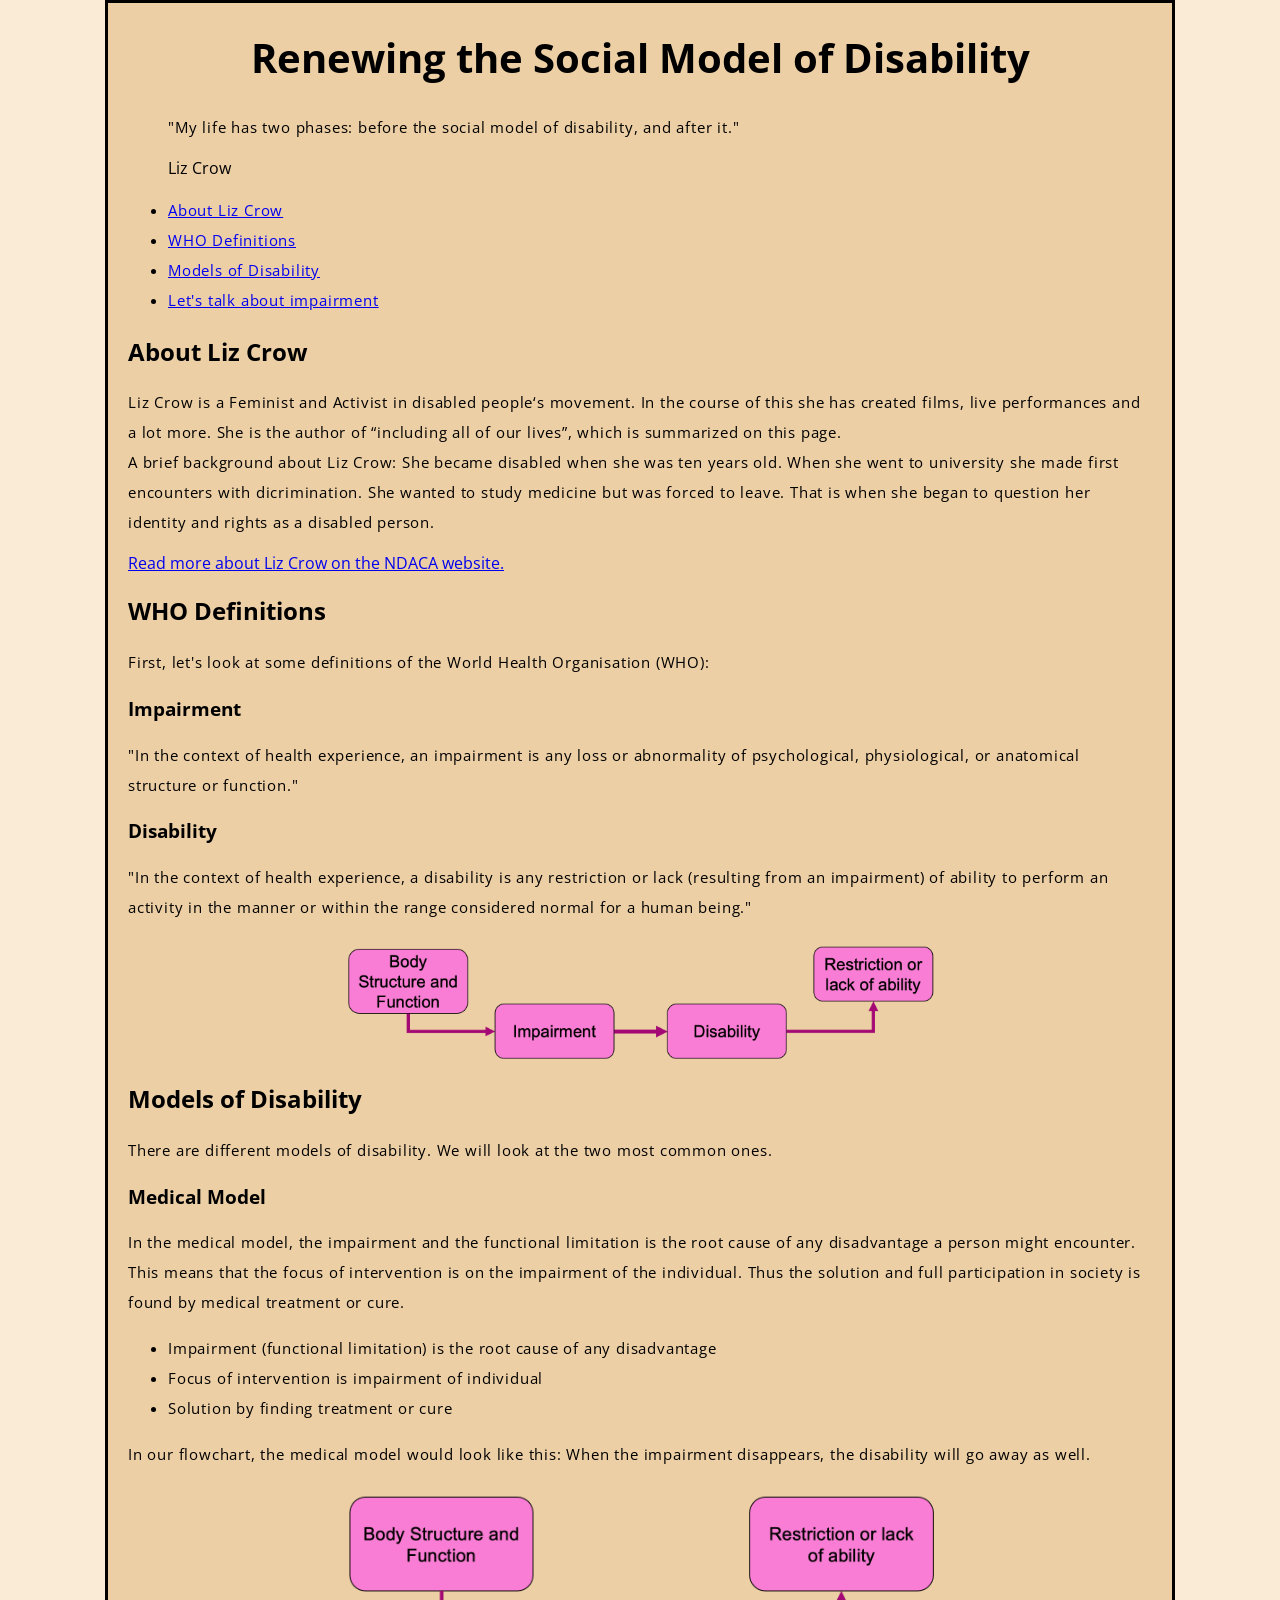
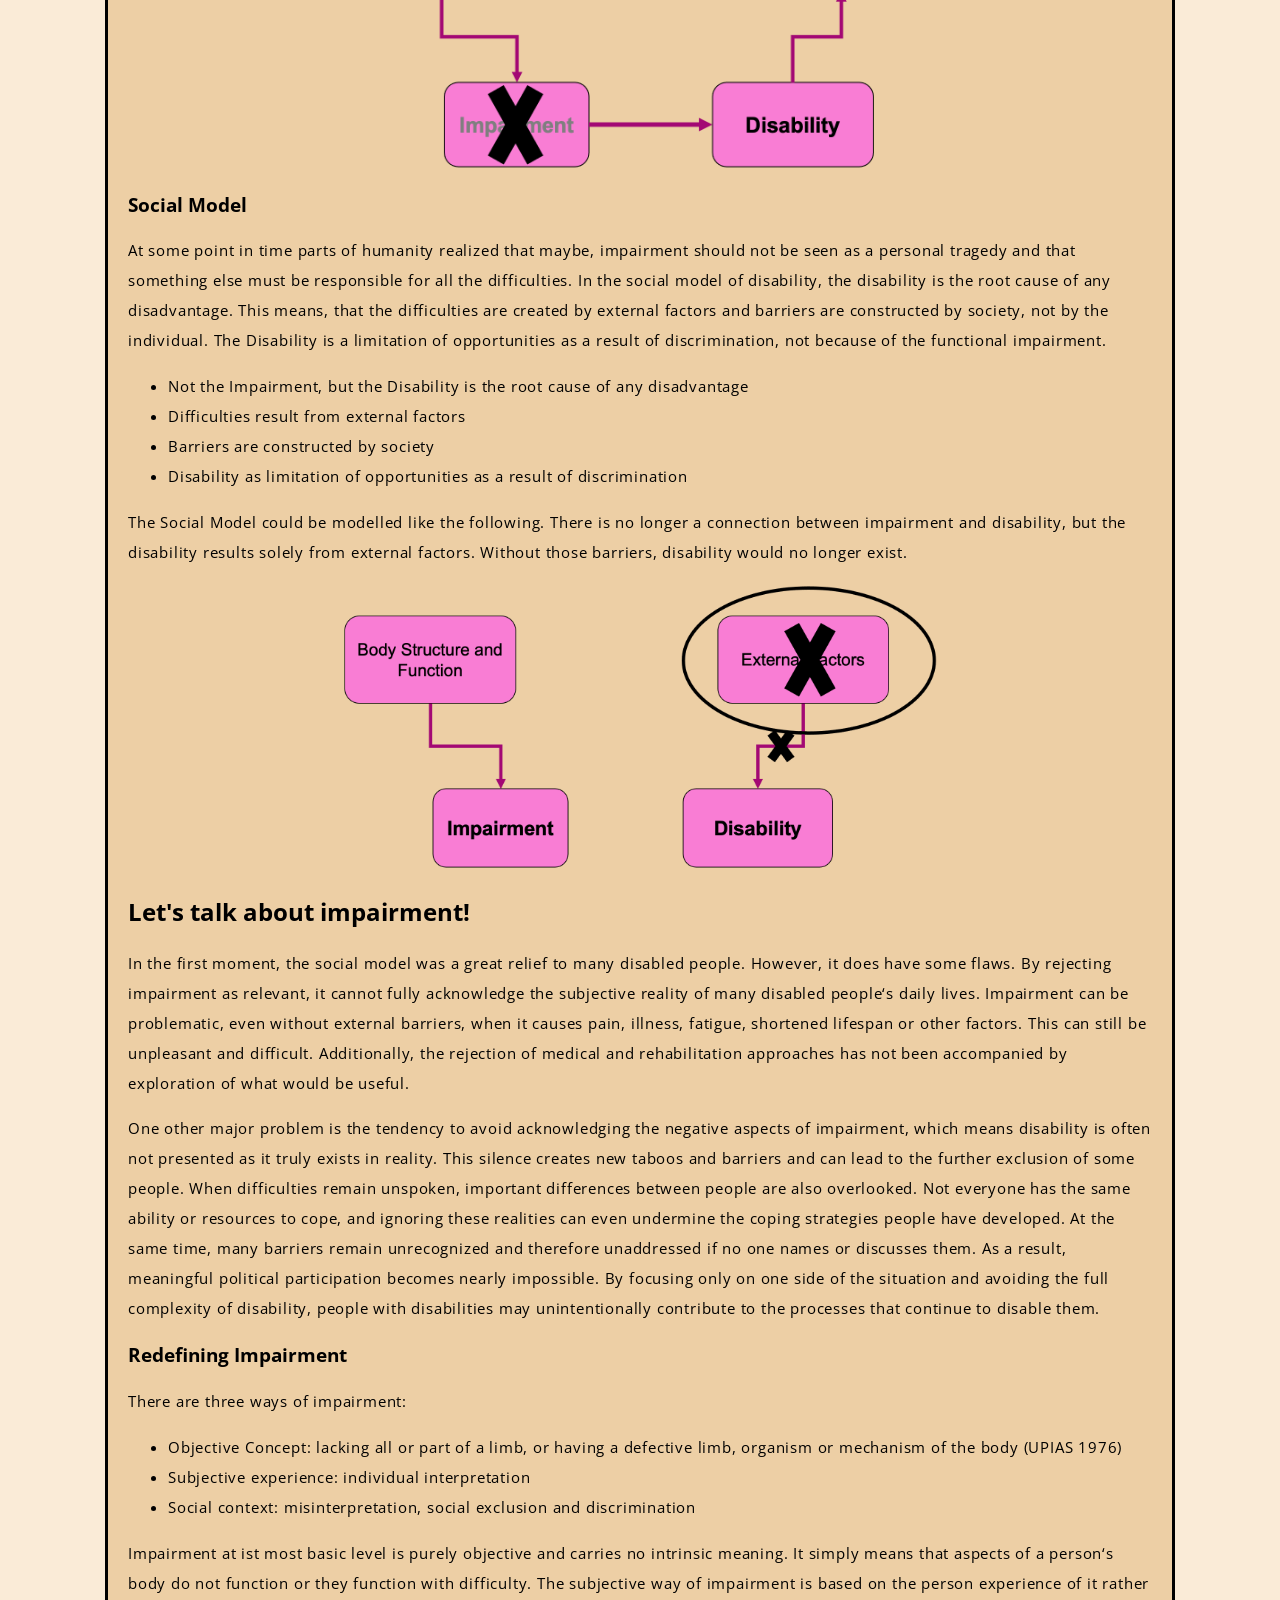
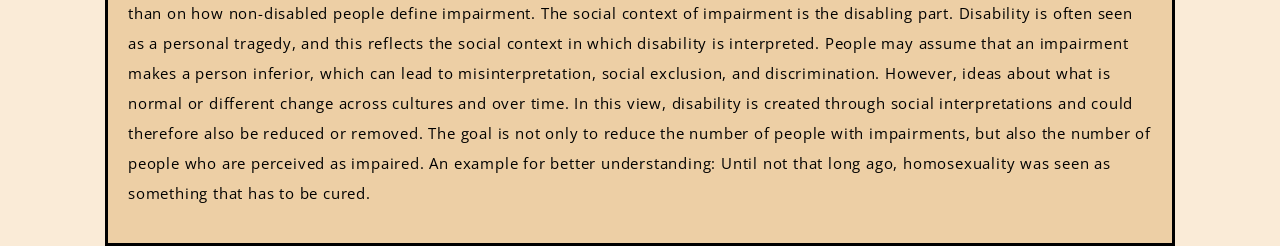
==== docs/index.html @ d2b4cc82 "renamed test-site to docs" ====
<!--This file will generally contain your homepage content, that is, the text and images that people see when they first go to your site.-->
<!doctype html>
<html lang="en-US">
    <head>
        <meta charset="utf-8" />
        <meta name="viewport" content="width=device-width" />
        <title>Renewing the Social Model of Disability</title>
        <link href="styles/style.css" rel="stylesheet" />
        <link rel="preconnect" href="https://fonts.googleapis.com">
        <link rel="preconnect" href="https://fonts.gstatic.com" crossorigin>
        <link href="https://fonts.googleapis.com/css2?family=Open+Sans:ital,wght@0,300..800;1,300..800&display=swap" rel="stylesheet">

    </head>

    <body>
        <header>
            <h1>Renewing the Social Model of Disability</h1>

            <blockquote>
                <p>"My life has two phases: before the social model of disability, and after it."</p>
                <footer>Liz Crow</footer>
            </blockquote>

<nav aria-label="Page sections">
  <ul>
    <li><a href="#liz-crow">About Liz Crow</a></li>
    <li><a href="#who-definitions">WHO Definitions</a></li>
    <li><a href="#models">Models of Disability</a></li>
    <li><a href="#impairment">Let's talk about impairment</a></li>
  </ul>
</nav>
        </header>
        
    <main>

        <h2 id="liz-crow" tabindex="-1">About Liz Crow</h2>

            <p>
                Liz Crow is a Feminist and Activist in disabled people‘s movement. 
                In the course of this she has created films, live performances and a lot more. 
                She is the author of “including all of our lives”, which is summarized on this page.<br>
                A brief background about Liz Crow: She became disabled when she was ten years old. 
                When she went to university she made first encounters with dicrimination. She wanted to study medicine but was forced to leave. 
                That is when she began to question her identity and rights as a disabled person.

            </p>

        <a href="https://the-ndaca.org/the-people/liz-crow/">
            Read more about Liz Crow on the NDACA website.
            </a>

        <h2 id="who-definitions" tabindex="-1" >WHO Definitions</h2>

            <p>First, let's look at some definitions of the World Health Organisation (WHO):</p>

            <h3>Impairment</h3>
                <p>"In the context of health experience, an impairment is any loss or abnormality of 
                    psychological, physiological, or anatomical structure or function."</p>

            <h3>Disability</h3>
                <p>"In the context of health experience, a disability is any restriction or lack 
                    (resulting from an impairment) of ability to perform an activity in the manner 
                    or within the range considered normal for a human being."</p>


            <img 
            src="images/medical-model.png"
            alt="Diagram of the medical model of disability: a problem in body structure or function leads to impairment, 
            impairment leads to disability, 
            and disability is a restriction or lack of ability."
            class="model-image"
            />


        <h2 id="models" tabindex="-1" >Models of Disability</h2>

            <p>There are different models of disability. We will look at the two most common ones.</p>

            <h3>Medical Model</h3>
                <p>In the medical model, the impairment and the functional limitation is the root cause of any disadvantage a person might encounter. 
                    This means that the focus of intervention is on the impairment of the individual. 
                    Thus the solution and full participation in society is found by medical treatment or cure.</p>

                <ul>
                    <li>Impairment (functional limitation) is the root cause of any disadvantage</li>
                    <li>Focus of intervention is impairment of individual</li>
                    <li>Solution by finding treatment or cure</li>
                </ul>
                
                <p>In our flowchart, the medical model would look like this: When the impairment disappears, the disability will go away as well.</p>

                <img 
                src="images/medical-model-cure.png"
                alt="Diagram of the medical model of disability: When the impairment is gone or cured, no disability will remain."
                class="model-image"
                />

            <h3>Social Model</h3>
                <p>At some point in time parts of humanity realized that maybe, impairment should not be seen as a personal tragedy and 
                    that something else must be responsible for all the difficulties. In the social model of disability, the disability is the root cause
                    of any disadvantage. This means, that the difficulties are created by external factors and barriers are constructed by society, not
                    by the individual. The Disability is a limitation of opportunities as a result of discrimination, not because of the functional impairment. 
                </p>
                <ul>
                    <li>Not the Impairment, but the Disability is the root cause of any disadvantage </li>
                    <li>Difficulties result from external factors</li>
                    <li>Barriers are constructed by society</li>
                    <li>Disability as limitation of opportunities as a result of discrimination</li>
                </ul>

                <p>The Social Model could be modelled like the following. There is no longer a connection between impairment and disability,
                    but the disability results solely from external factors. Without those barriers, disability would no longer exist.
                </p>

                
                <img 
                src="images/social-model.png"
                alt="Diagram of the social model of disability: There is no connection between impairment and disability. Disability results only by external factors."
                class="model-image"
                />
        
        <h2 id="impairment" tabindex="-1" >Let's talk about impairment!</h2>
                <p>In the first moment, the social model was a great relief to many disabled people. However, it does have some flaws.
                By rejecting impairment as relevant, it cannot fully acknowledge the subjective reality of many disabled people‘s daily lives.
                Impairment can be problematic, even without external barriers, when it causes pain, illness, fatigue, shortened lifespan or other factors. 
                This can still be unpleasant and difficult.
                Additionally, the rejection of medical and rehabilitation approaches has not been accompanied by exploration of what would be useful.</p>

                <p>One other major problem is the tendency to avoid acknowledging the negative aspects of impairment,
                which means disability is often not presented as it truly exists in reality.
                This silence creates new taboos and barriers and can lead to the further exclusion of some people.
                When difficulties remain unspoken, important differences between people are also overlooked.
                Not everyone has the same ability or resources to cope, and ignoring these realities can even undermine the coping strategies people have developed.
                At the same time, many barriers remain unrecognized and therefore unaddressed if no one names or discusses them.
                As a result, meaningful political participation becomes nearly impossible.
                By focusing only on one side of the situation and avoiding the full complexity of disability, people with disabilities may unintentionally contribute to the processes that continue to disable them.
                </p>

            <h3>Redefining Impairment</h3>
                <p>There are three ways of impairment:</p>
                <ul>
                    <li>Objective Concept: lacking all or part of a limb, or having a defective limb, organism or mechanism of the body (UPIAS 1976)</li>
                    <li>Subjective experience: individual interpretation</li>
                    <li>Social context: misinterpretation, social exclusion and discrimination</li>
                </ul>
                <p>Impairment at ist most basic level is purely objective and carries no intrinsic meaning. 
                    It simply means that aspects of a person‘s body do not function or they function with difficulty.
                    The subjective way of impairment is based on the person experience of it rather than on how non-disabled people define impairment.
                    The social context of impairment is the disabling part. Disability is often seen as a personal tragedy, 
                    and this reflects the social context in which disability is interpreted. 
                    People may assume that an impairment makes a person inferior, which can lead to misinterpretation, social exclusion, and discrimination. 
                    However, ideas about what is normal or different change across cultures and over time.
                    In this view, disability is created through social interpretations and could therefore also be reduced or removed.
                    The goal is not only to reduce the number of people with impairments, but also the number of people who are perceived as impaired. 
                    An example for better understanding: Until not that long ago, homosexuality was seen as something that has to be cured.
                </p>
    </main>


       <script>
  const sectionLinks = document.querySelectorAll('nav a[href^="#"]');

  sectionLinks.forEach(function (link) {
    link.addEventListener("click", function (event) {
      const targetId = link.getAttribute("href").substring(1);
      const targetElement = document.getElementById(targetId);

      if (targetElement) {
        event.preventDefault();

        targetElement.scrollIntoView({
          behavior: "smooth",
          block: "start"
        });

        targetElement.focus();
      }
    });
  });
</script>

    </body>
</html>
---- docs/styles/style.css ----
html {
  /* px means "pixels". The base font size is now 12 pixels high */
  font-size: 100%;
  /* Replace PLACEHOLDER with the font-family property value you got from Google Fonts */
  font-family: OPEN SANS;
}

.model-image {
  max-width: 100%;
  height: auto;
  width: 600px;
}

img {
  display: block;
  margin: 1rem auto;
  max-width: 100%;
  height: auto;
}

h1 {
  font-size: 40px;
  text-align: center;
}

p,
li {
  font-size: 15px;
  line-height: 2;
  letter-spacing: 0.8px;
}

html {
  background-color: antiquewhite;
}

body {
  width: 80%;
  margin: 0 auto;
  background-color: #edcfa5;
  padding: 0 20px 20px 20px;
  border: 3px solid black;
}

blockquote {
  font-size: 100%;
}

a:focus,
h2:focus {
  outline: 3px solid #000;
  outline-offset: 4px;
}
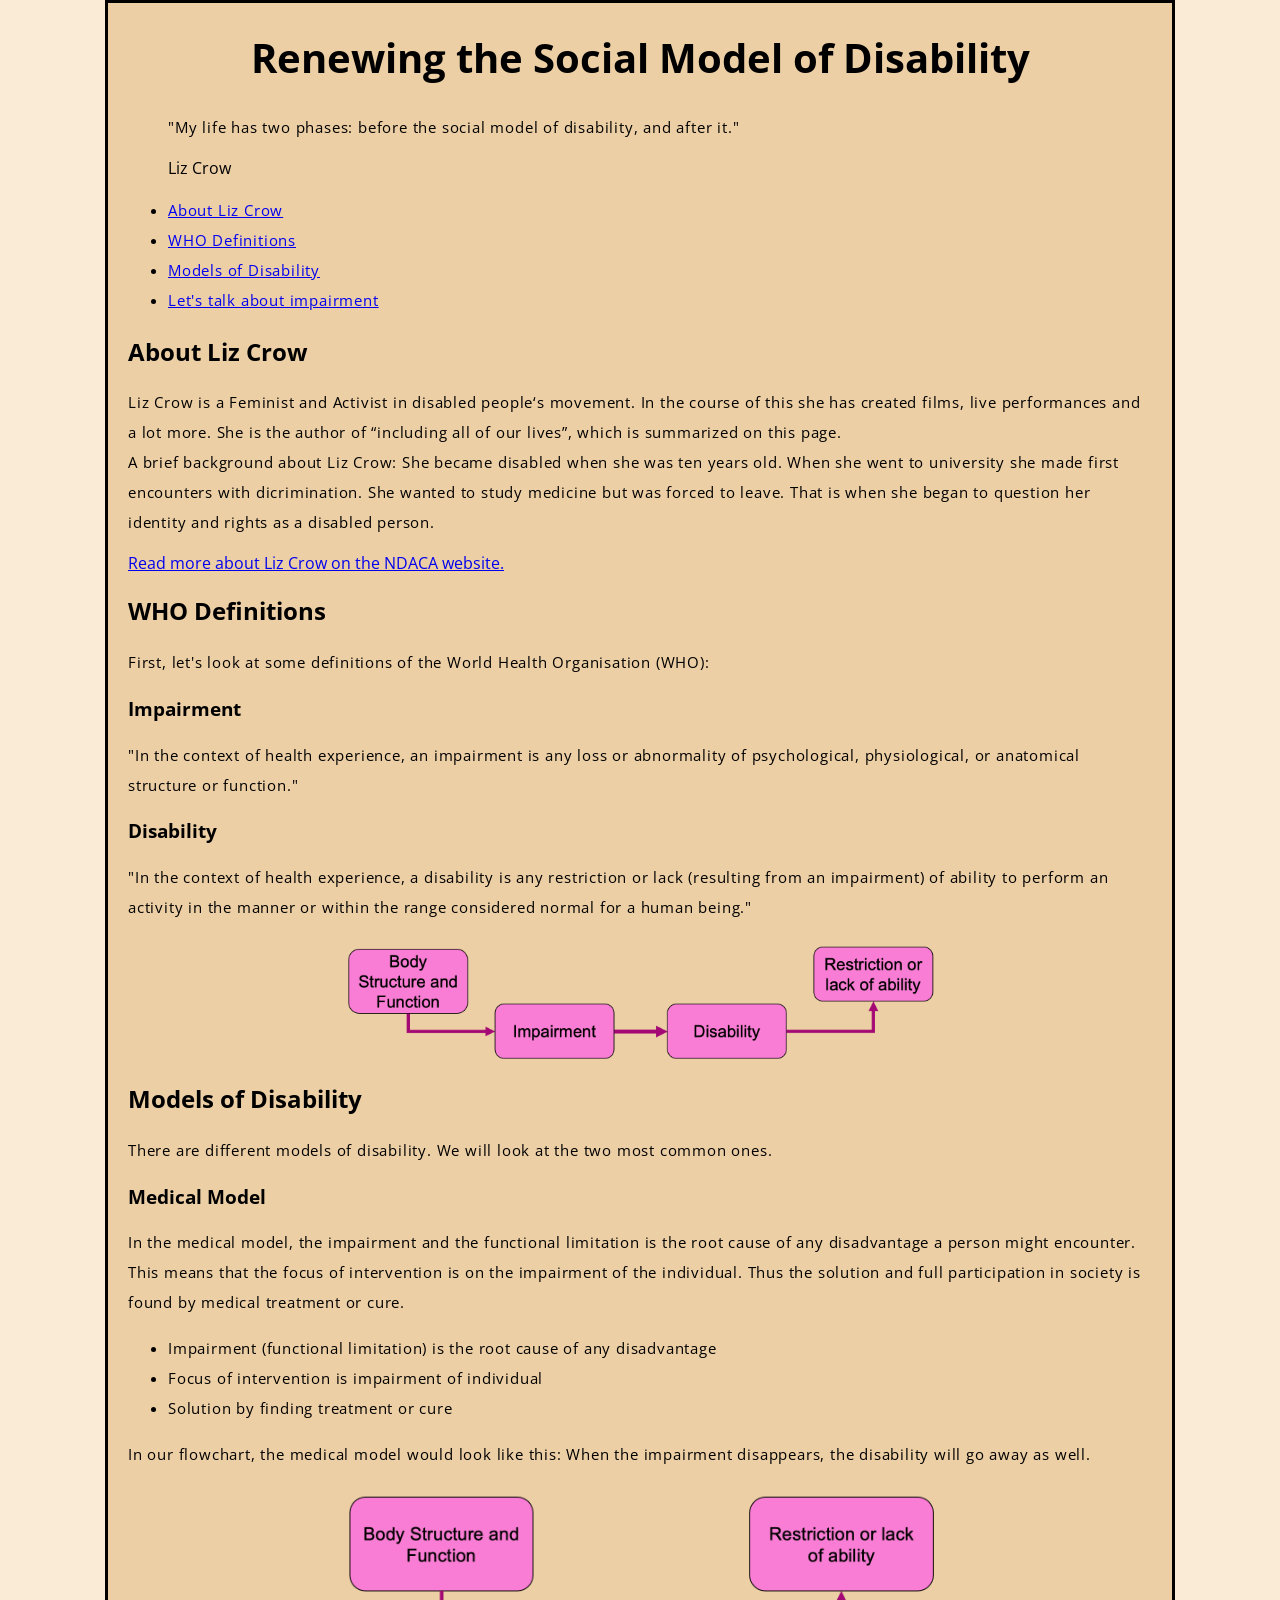
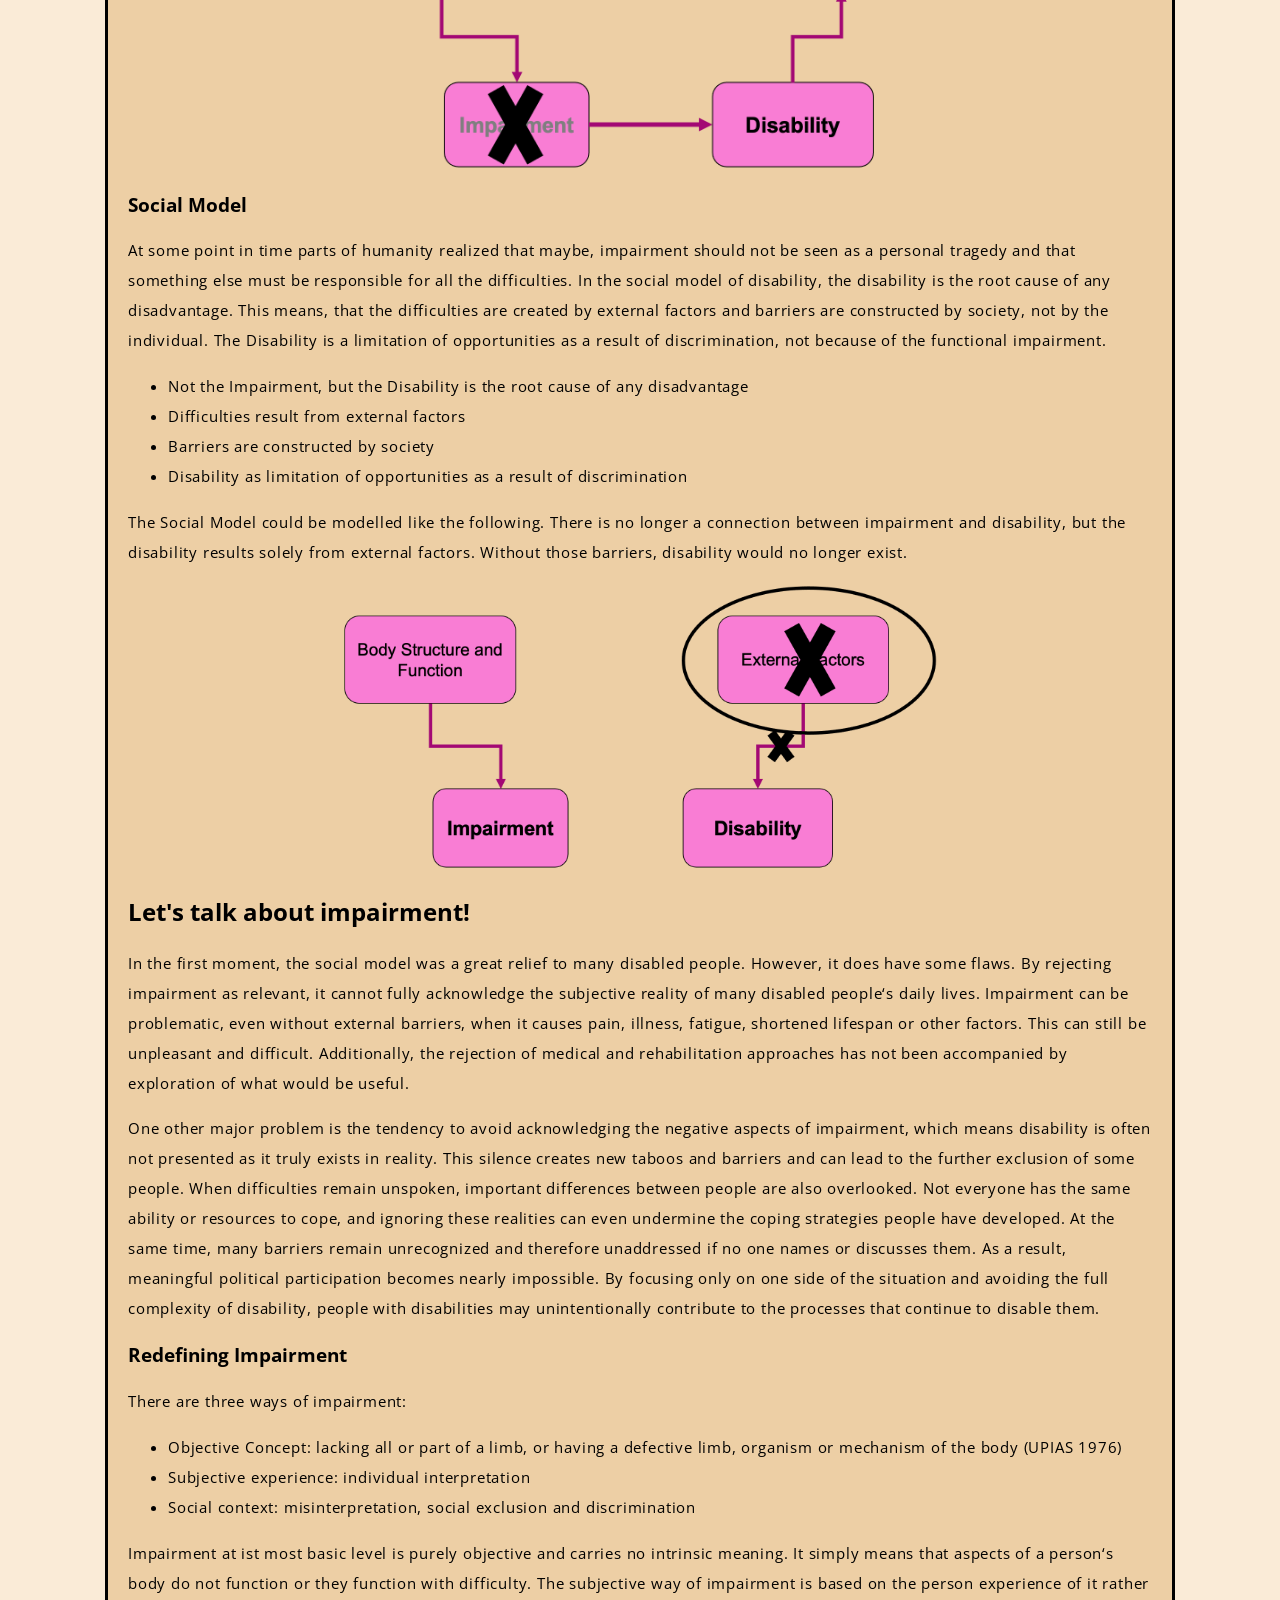
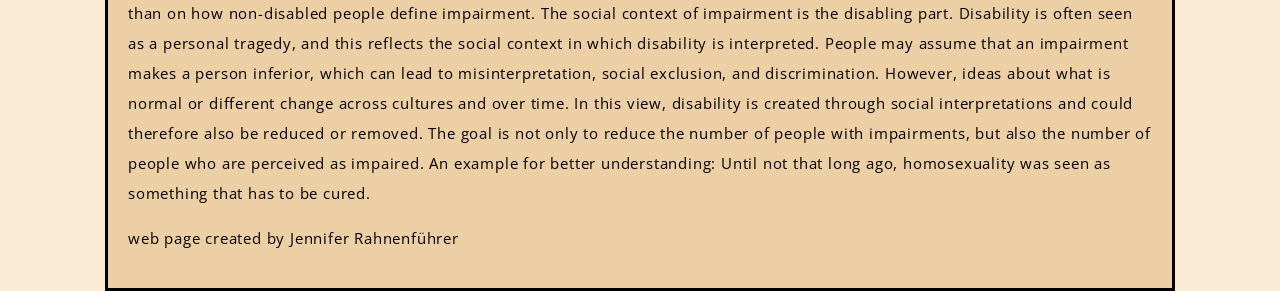
==== commit 54dcf82f: "added footer" ====
--- a/docs/index.html
+++ b/docs/index.html
@@ -11,7 +11,7 @@
         <link href="https://fonts.googleapis.com/css2?family=Open+Sans:ital,wght@0,300..800;1,300..800&display=swap" rel="stylesheet">
 
     </head>
-
+<!--Preparing for github pages-->
     <body>
         <header>
             <h1>Renewing the Social Model of Disability</h1>
@@ -179,5 +179,10 @@
   });
 </script>
 
+    <footer>
+        <p>web page created by Jennifer Rahnenführer
+        </p>
+    </footer>
+
     </body>
 </html>
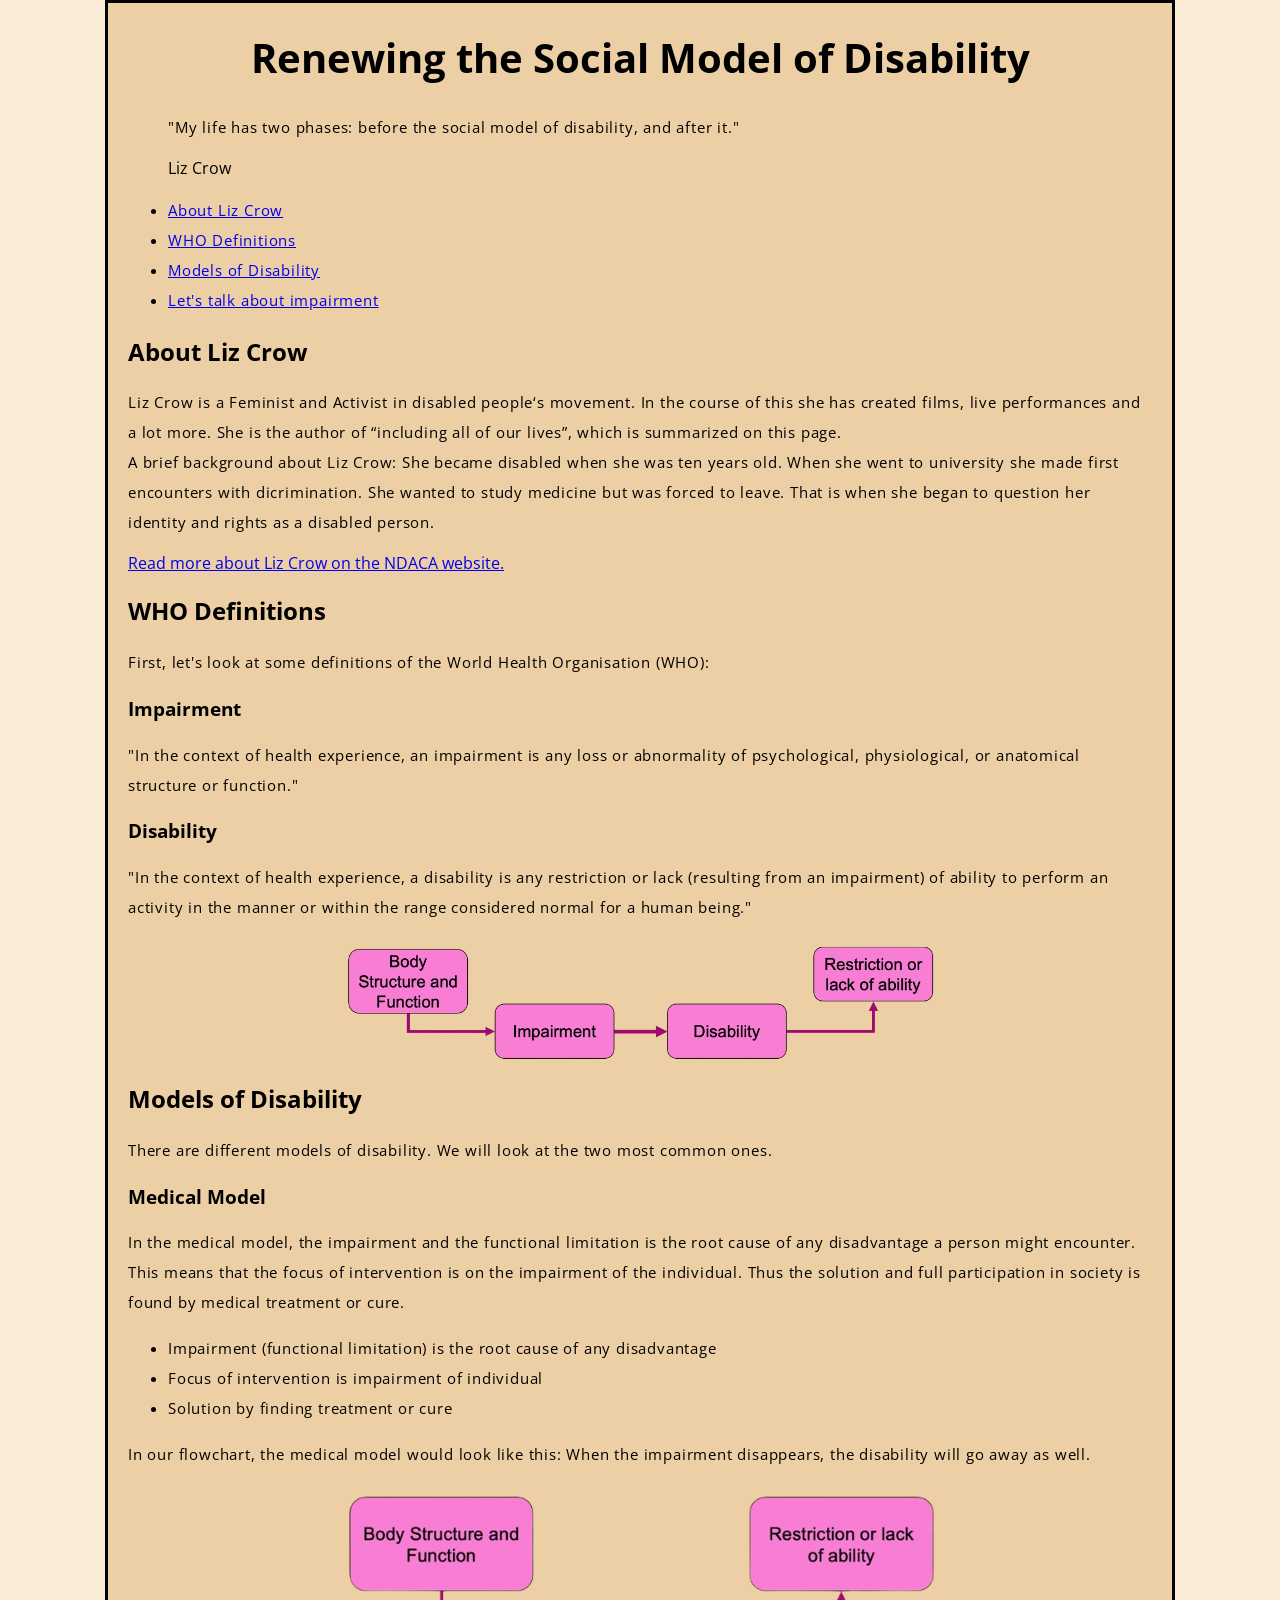
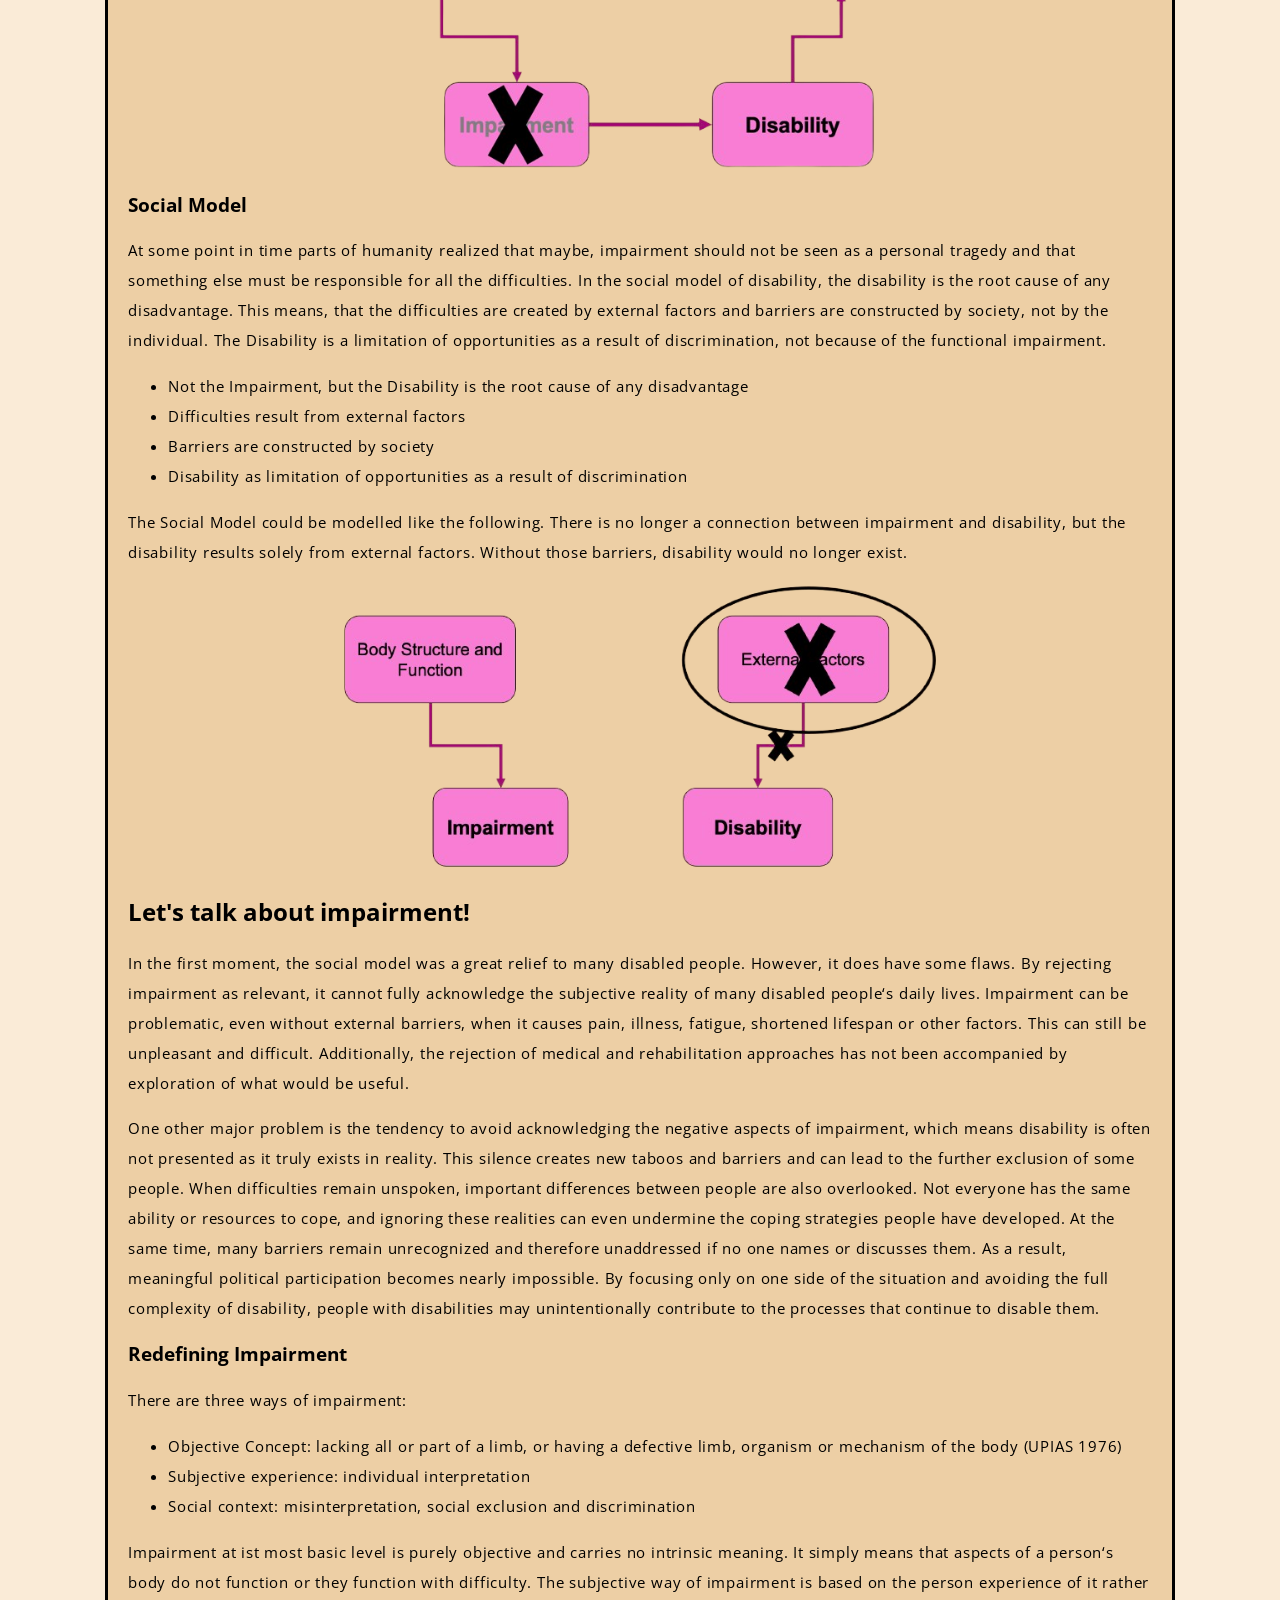
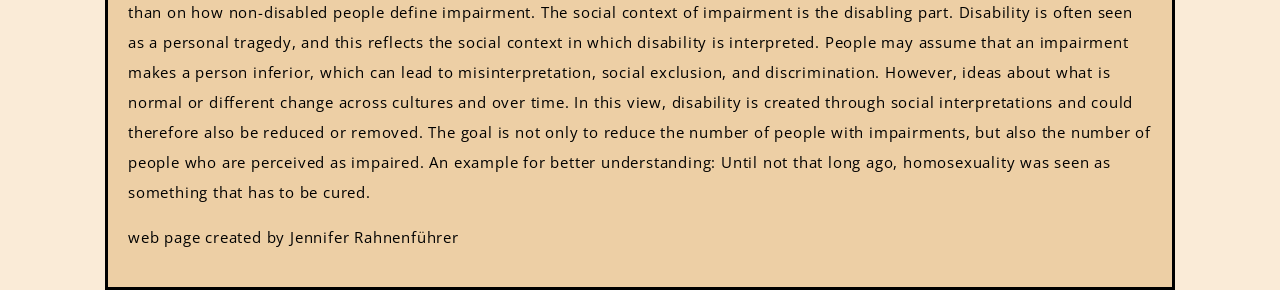
==== commit e415594e: "removed background from images" ====
--- a/docs/index.html
+++ b/docs/index.html
@@ -179,10 +179,9 @@
   });
 </script>
 
-    <footer>
-        <p>web page created by Jennifer Rahnenführer
-        </p>
+    </body>
+
+        <footer>
+        <p>web page created by Jennifer Rahnenführer</p>
     </footer>
-
-    </body>
-</html>+</html>
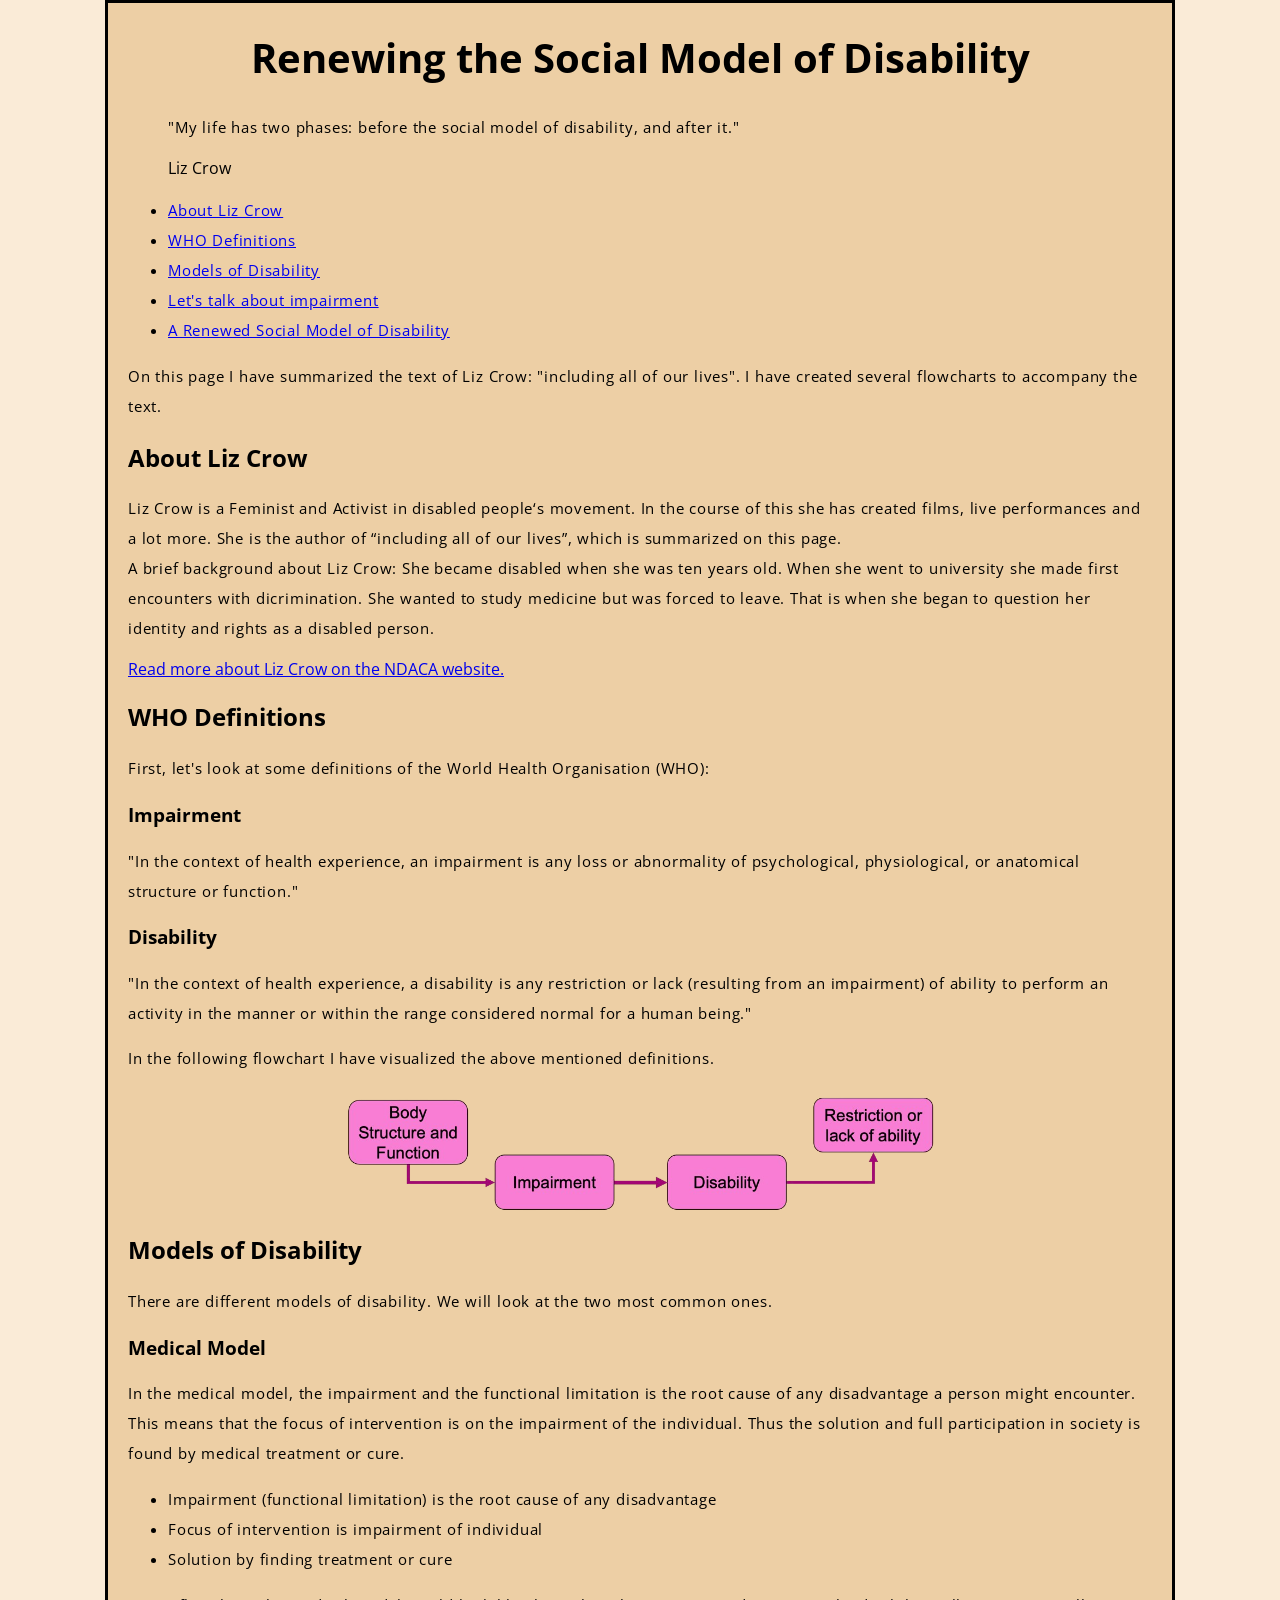
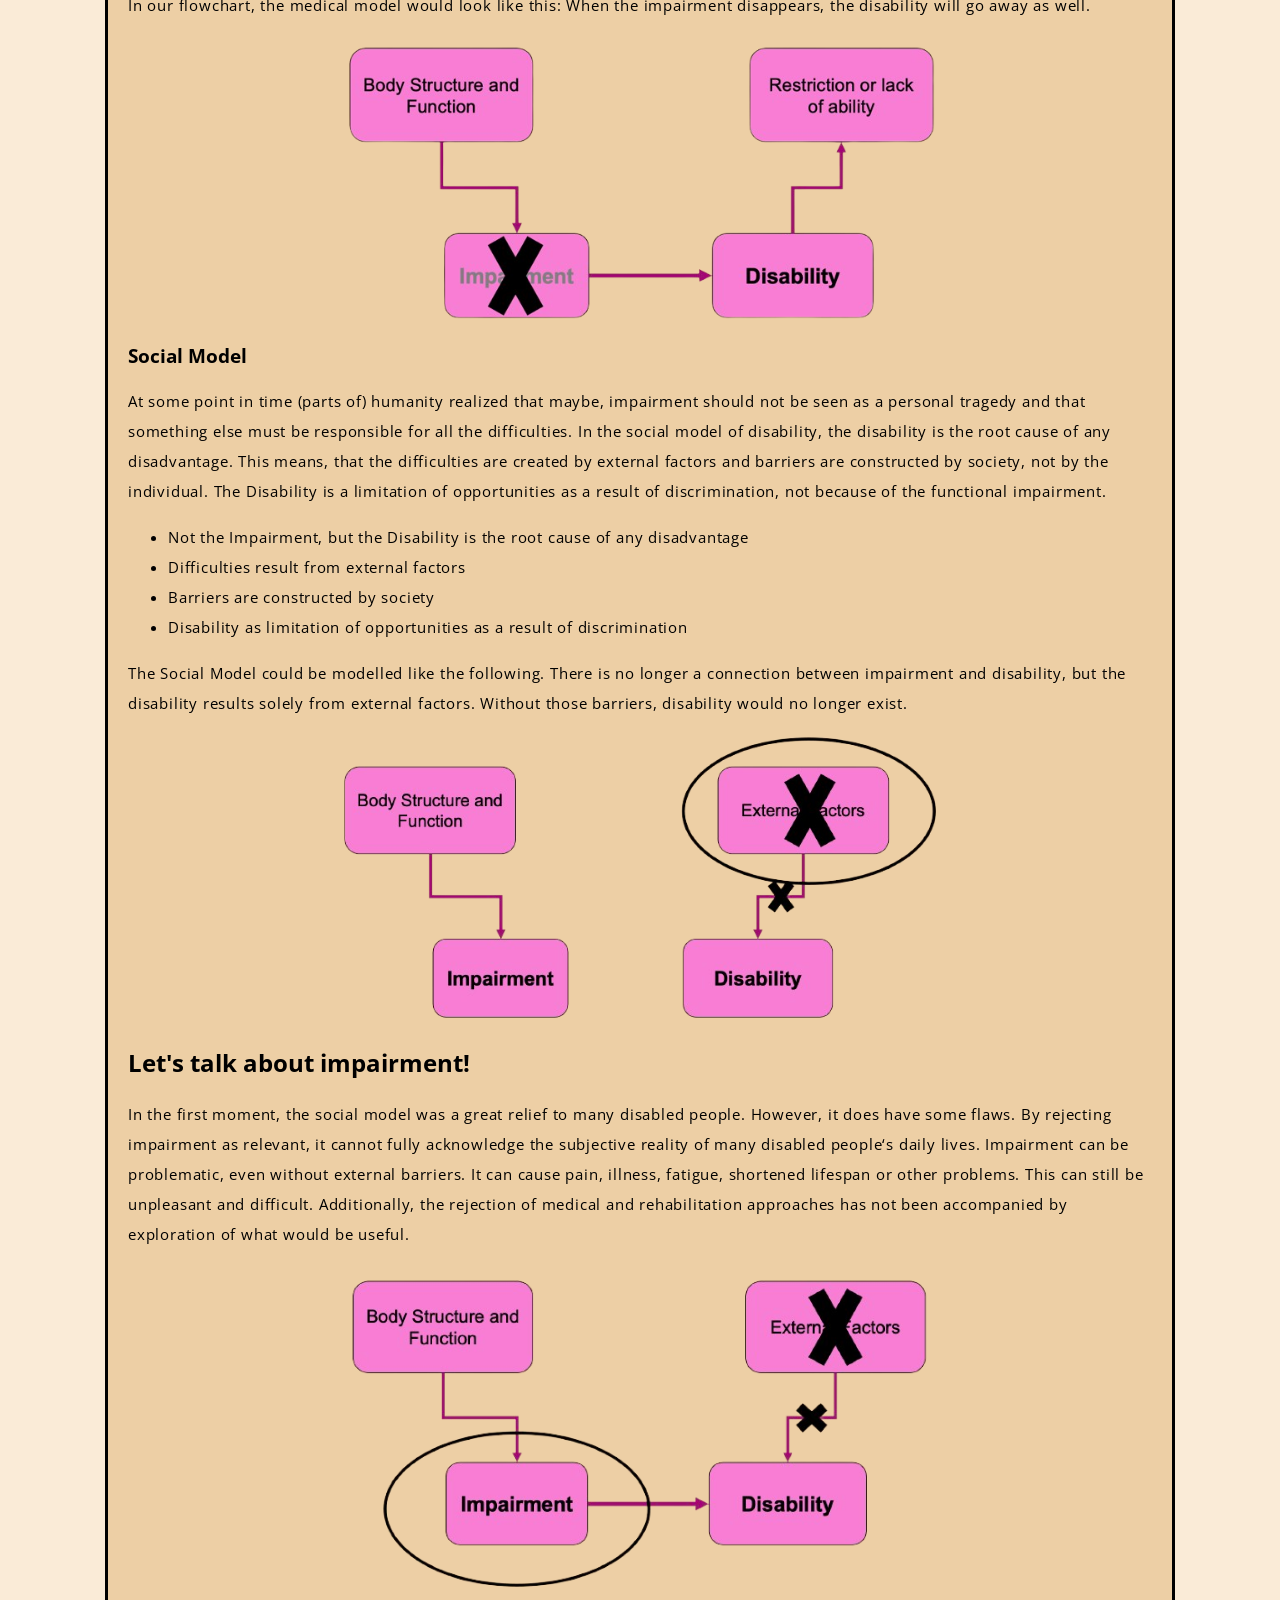
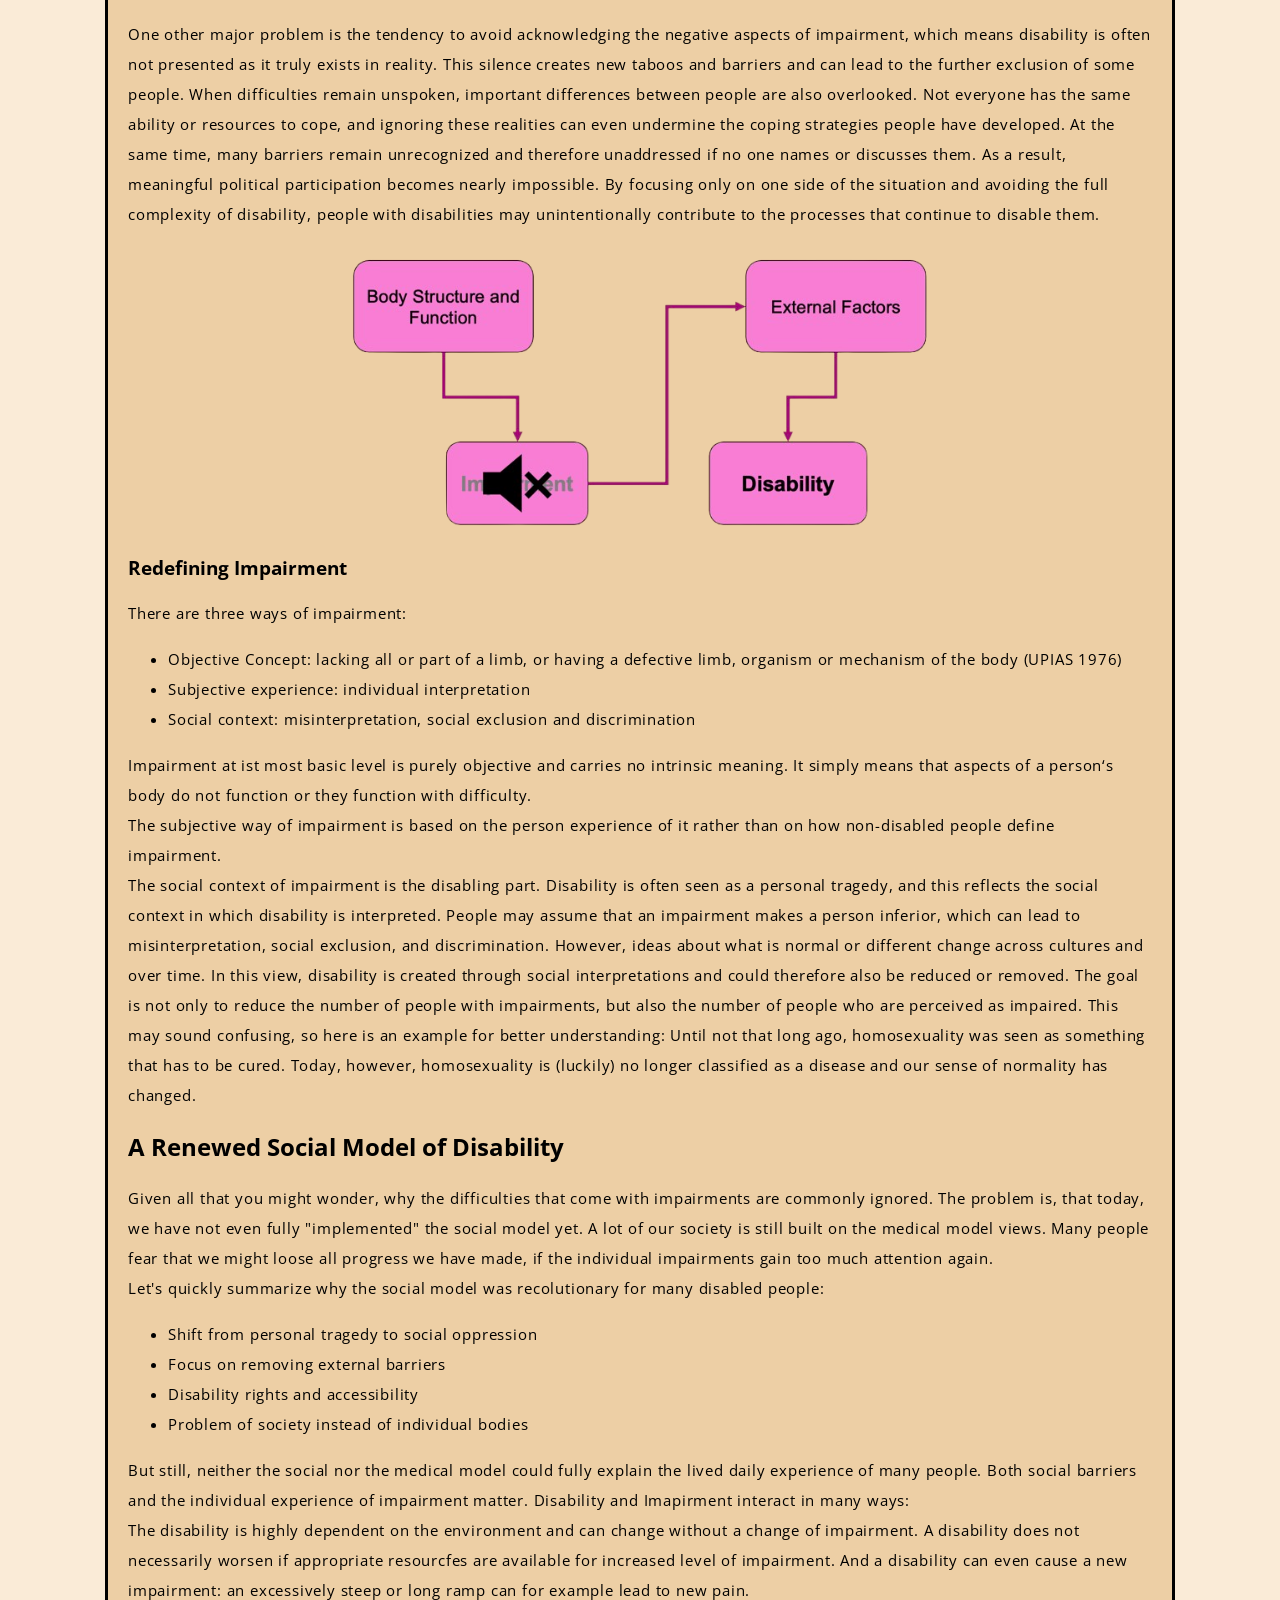
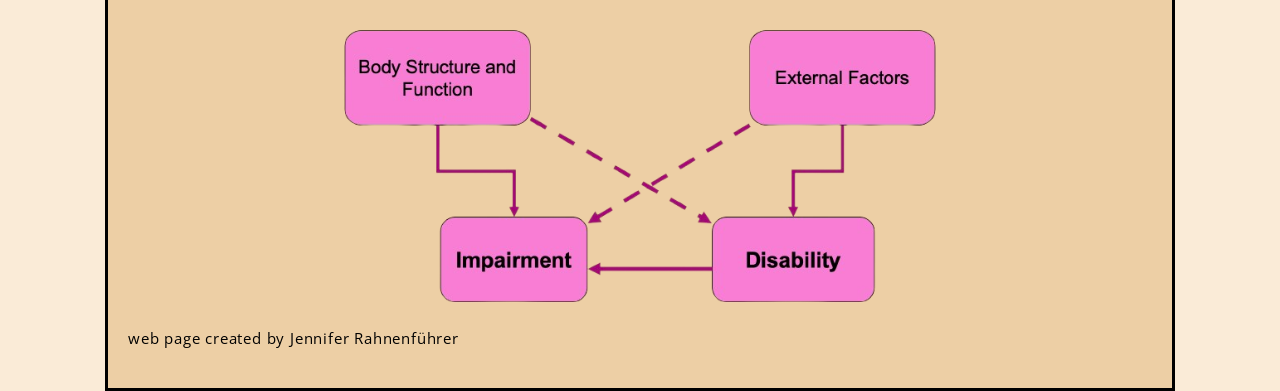
==== commit 6cb1617d: "updated text" ====
--- a/docs/index.html
+++ b/docs/index.html
@@ -27,11 +27,17 @@
     <li><a href="#who-definitions">WHO Definitions</a></li>
     <li><a href="#models">Models of Disability</a></li>
     <li><a href="#impairment">Let's talk about impairment</a></li>
+    <li><a href="#renewed-social">A Renewed Social Model of Disability</a></li>
   </ul>
 </nav>
         </header>
         
     <main>
+
+
+<p>On this page I have summarized the text of Liz Crow: "including all of our lives". I have created several flowcharts
+    to accompany the text.
+</p>
 
         <h2 id="liz-crow" tabindex="-1">About Liz Crow</h2>
 
@@ -62,6 +68,7 @@
                     (resulting from an impairment) of ability to perform an activity in the manner 
                     or within the range considered normal for a human being."</p>
 
+            <p>In the following flowchart I have visualized the above mentioned definitions.</p>
 
             <img 
             src="images/medical-model.png"
@@ -96,7 +103,7 @@
                 />
 
             <h3>Social Model</h3>
-                <p>At some point in time parts of humanity realized that maybe, impairment should not be seen as a personal tragedy and 
+                <p>At some point in time (parts of) humanity realized that maybe, impairment should not be seen as a personal tragedy and 
                     that something else must be responsible for all the difficulties. In the social model of disability, the disability is the root cause
                     of any disadvantage. This means, that the difficulties are created by external factors and barriers are constructed by society, not
                     by the individual. The Disability is a limitation of opportunities as a result of discrimination, not because of the functional impairment. 
@@ -122,9 +129,16 @@
         <h2 id="impairment" tabindex="-1" >Let's talk about impairment!</h2>
                 <p>In the first moment, the social model was a great relief to many disabled people. However, it does have some flaws.
                 By rejecting impairment as relevant, it cannot fully acknowledge the subjective reality of many disabled people‘s daily lives.
-                Impairment can be problematic, even without external barriers, when it causes pain, illness, fatigue, shortened lifespan or other factors. 
+                Impairment can be problematic, even without external barriers. It can cause pain, illness, fatigue, shortened lifespan or other problems. 
                 This can still be unpleasant and difficult.
                 Additionally, the rejection of medical and rehabilitation approaches has not been accompanied by exploration of what would be useful.</p>
+
+                <img 
+                src="images/impairment-problem.png"
+                alt="Flowchart that highlights the relevance of acknowledging impairment."
+                class="model-image"
+                />
+                
 
                 <p>One other major problem is the tendency to avoid acknowledging the negative aspects of impairment,
                 which means disability is often not presented as it truly exists in reality.
@@ -136,6 +150,12 @@
                 By focusing only on one side of the situation and avoiding the full complexity of disability, people with disabilities may unintentionally contribute to the processes that continue to disable them.
                 </p>
 
+                <img 
+                src="images/ignoring-impairment.png"
+                alt="Flowchart that shows that the act of ignoring impairment is again a disabling factor."
+                class="model-image"
+                />
+
             <h3>Redefining Impairment</h3>
                 <p>There are three ways of impairment:</p>
                 <ul>
@@ -144,17 +164,47 @@
                     <li>Social context: misinterpretation, social exclusion and discrimination</li>
                 </ul>
                 <p>Impairment at ist most basic level is purely objective and carries no intrinsic meaning. 
-                    It simply means that aspects of a person‘s body do not function or they function with difficulty.
-                    The subjective way of impairment is based on the person experience of it rather than on how non-disabled people define impairment.
+                    It simply means that aspects of a person‘s body do not function or they function with difficulty.<br>
+                    The subjective way of impairment is based on the person experience of it rather than on how non-disabled people define impairment. <br>
                     The social context of impairment is the disabling part. Disability is often seen as a personal tragedy, 
                     and this reflects the social context in which disability is interpreted. 
                     People may assume that an impairment makes a person inferior, which can lead to misinterpretation, social exclusion, and discrimination. 
                     However, ideas about what is normal or different change across cultures and over time.
                     In this view, disability is created through social interpretations and could therefore also be reduced or removed.
-                    The goal is not only to reduce the number of people with impairments, but also the number of people who are perceived as impaired. 
-                    An example for better understanding: Until not that long ago, homosexuality was seen as something that has to be cured.
-                </p>
-    </main>
+                    The goal is not only to reduce the number of people with impairments, but also the number of people who are perceived as impaired.
+                    This may sound confusing, so here is an example for better understanding: Until not that long ago, homosexuality was seen as something that has to be cured.
+                    Today, however, homosexuality is (luckily) no longer classified as a disease and our sense of normality has changed.
+                </p>
+        
+        <h2 id="renewed-social" tabindex="-1" >A Renewed Social Model of Disability</h2>
+            
+                <p>Given all that you might wonder, why the difficulties that come with impairments are commonly ignored.
+                    The problem is, that today, we have not even fully "implemented" the social model yet. A lot of our 
+                    society is still built on the medical model views. Many people fear that we might loose all progress we have made,
+                    if the individual impairments gain too much attention again.<br>
+                    Let's quickly summarize why the social model was recolutionary for many disabled people:</p>
+
+                    <ul>
+                        <li>Shift from personal tragedy to social oppression</li>
+                        <li>Focus on removing external barriers</li>
+                        <li>Disability rights and accessibility</li>
+                        <li>Problem of society instead of individual bodies</li>
+                    </ul>
+
+                <p>But still, neither the social nor the medical model could fully explain the lived daily experience of many people.
+                    Both social barriers and the individual experience of impairment matter. Disability and Imapirment interact in many ways: <br>
+                    The disability is highly dependent on the environment and can change without a change of impairment. A disability does not 
+                    necessarily worsen if appropriate resourcfes are available for increased level of impairment. And a disability can even cause a new impairment: 
+                    an excessively steep or long ramp can for example lead to new pain.
+                </p>
+    
+                <img 
+                src="images/interaction-dis-imp.png"
+                alt="Flowchart that shows the connection between body stuctures, impairment, disability and external factors."
+                class="model-image"
+                />
+
+            </main>
 
 
        <script>
--- a/docs/styles/style.css
+++ b/docs/styles/style.css
@@ -48,6 +48,6 @@
 
 a:focus,
 h2:focus {
-  outline: 3px solid #000;
+  outline: 2px solid #000;
   outline-offset: 4px;
 }
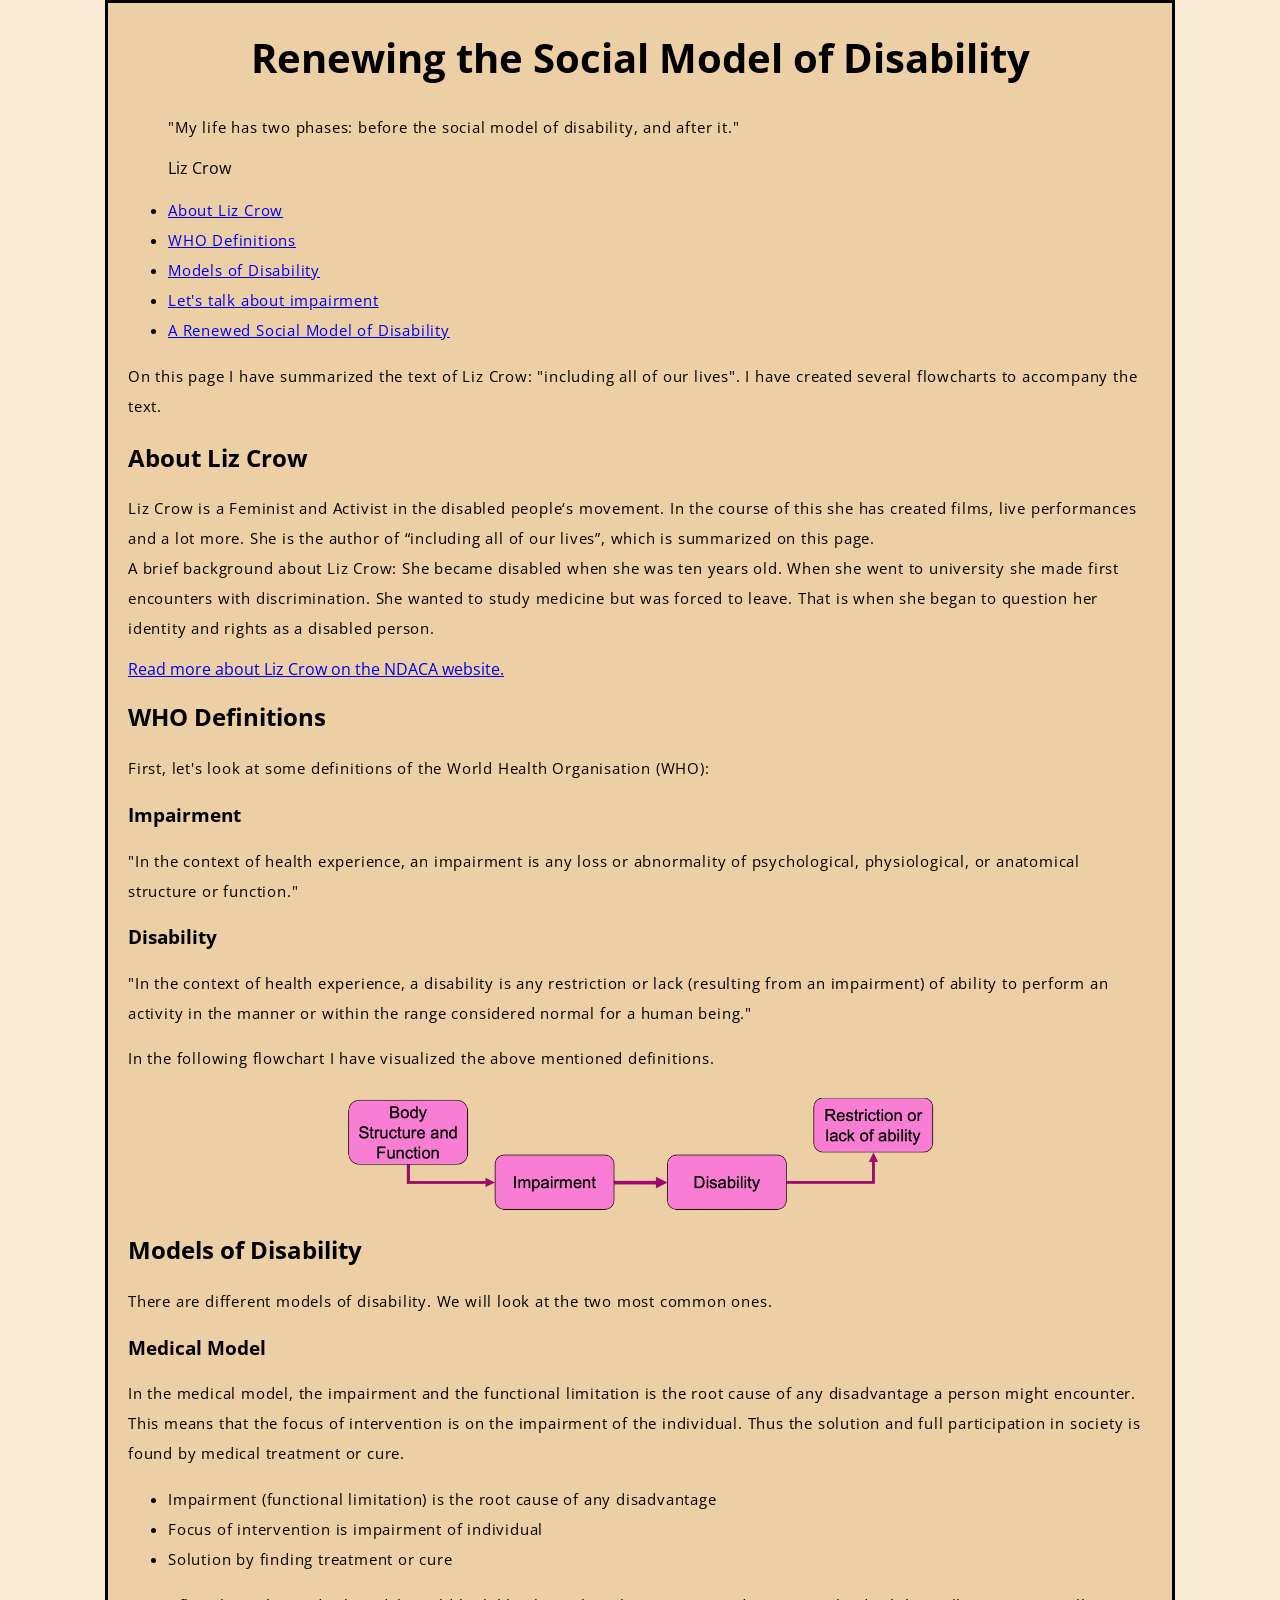
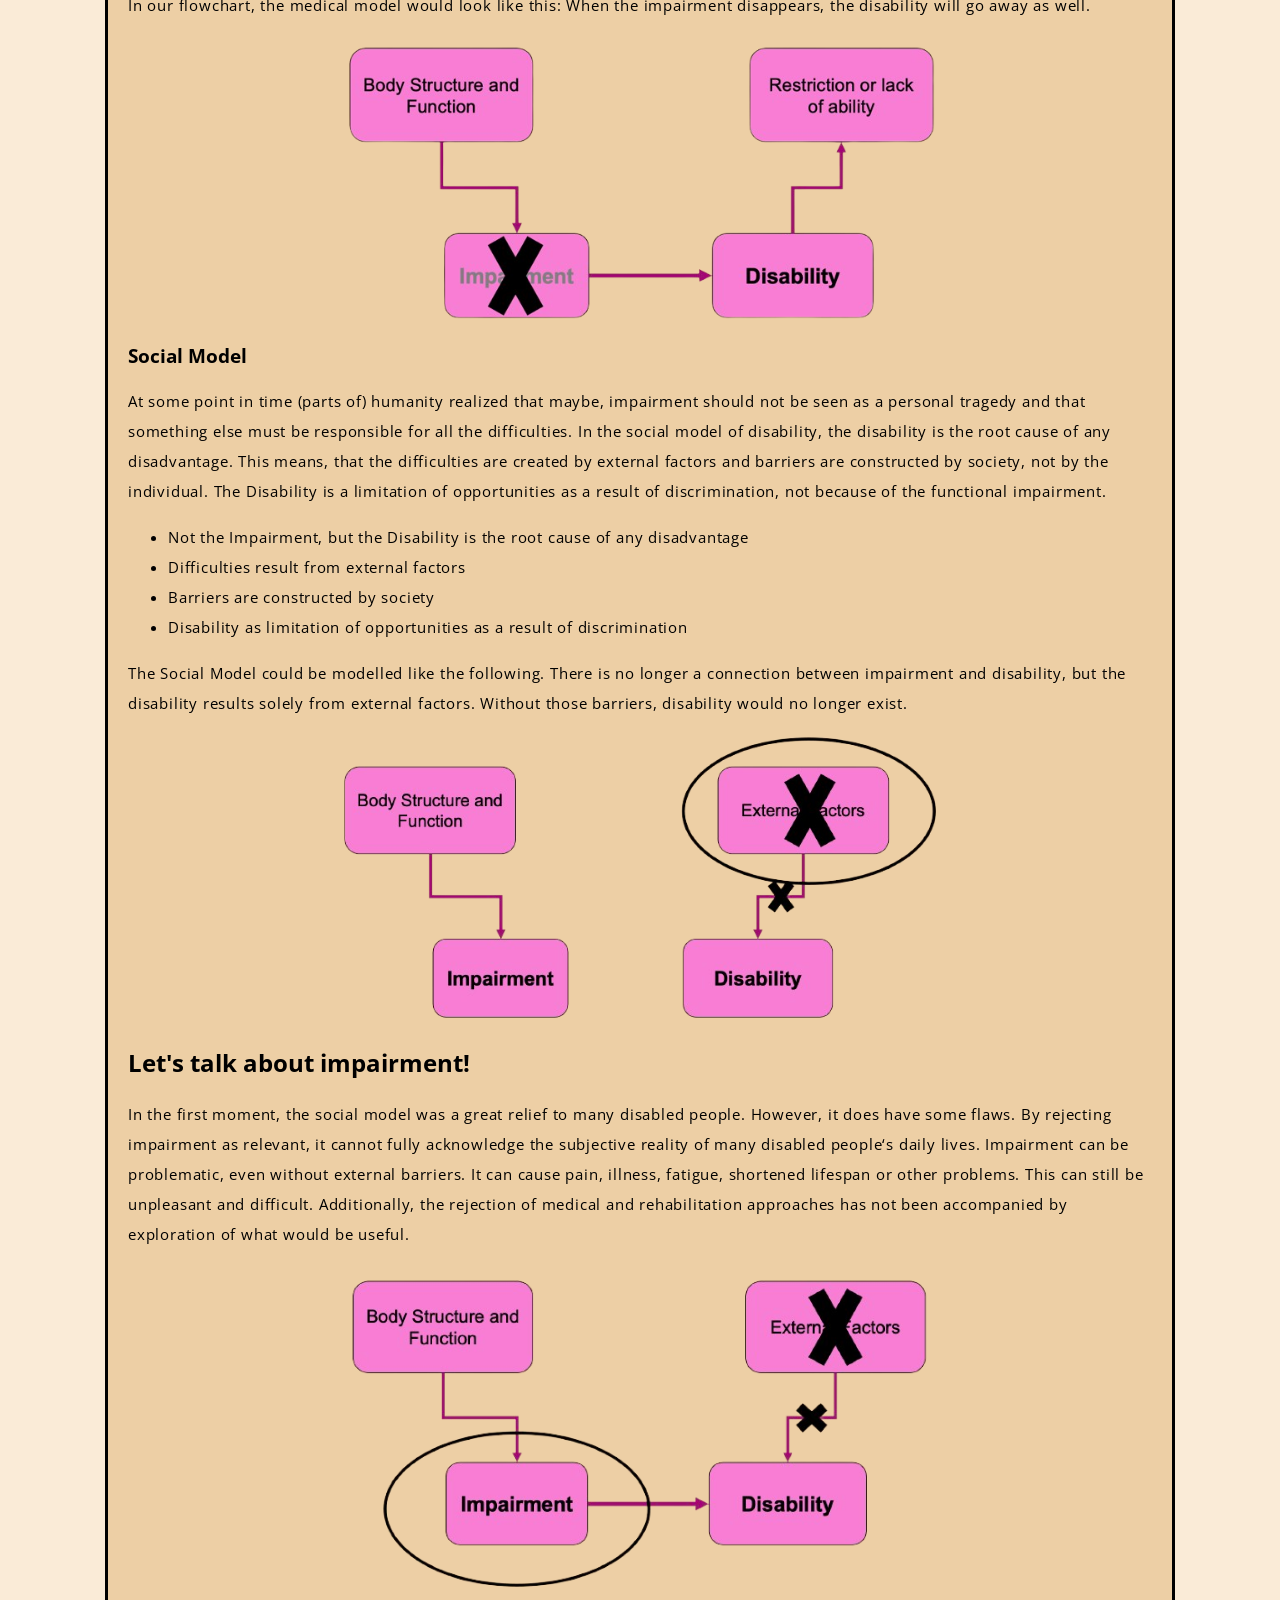
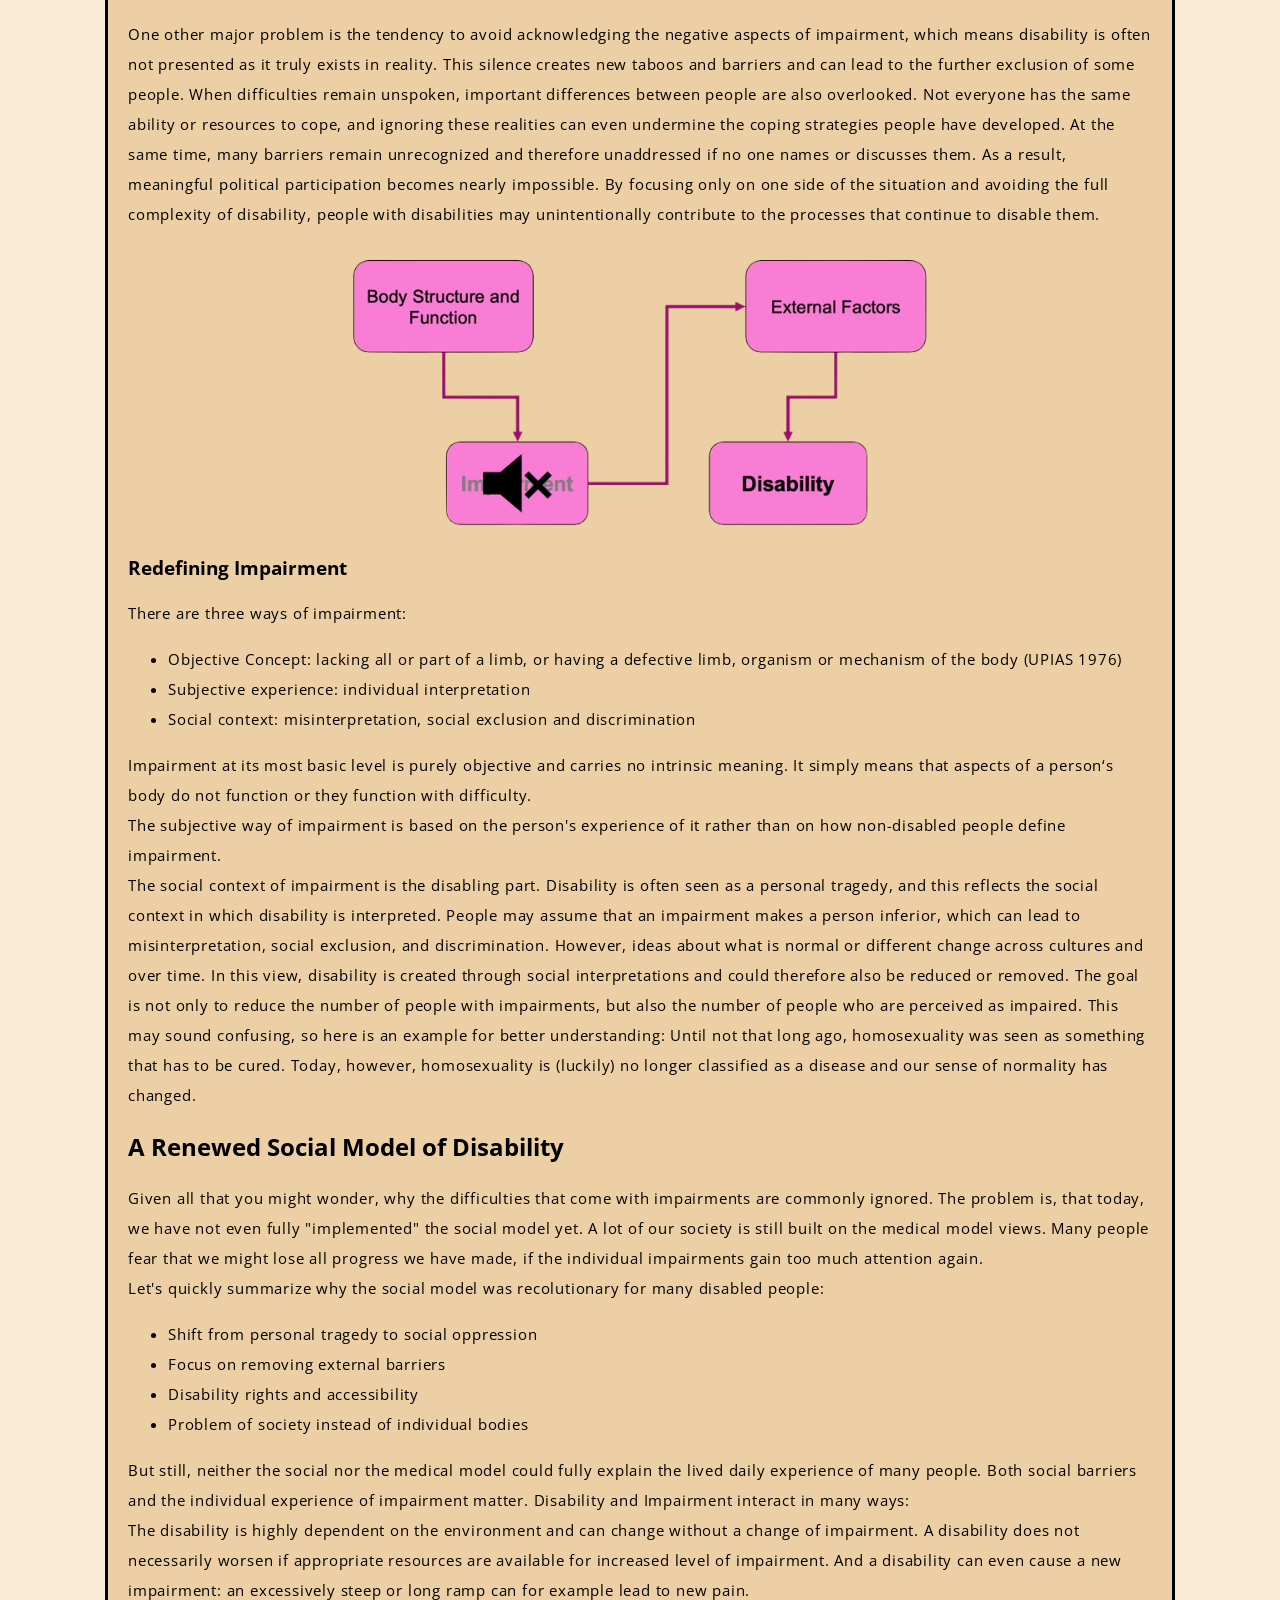
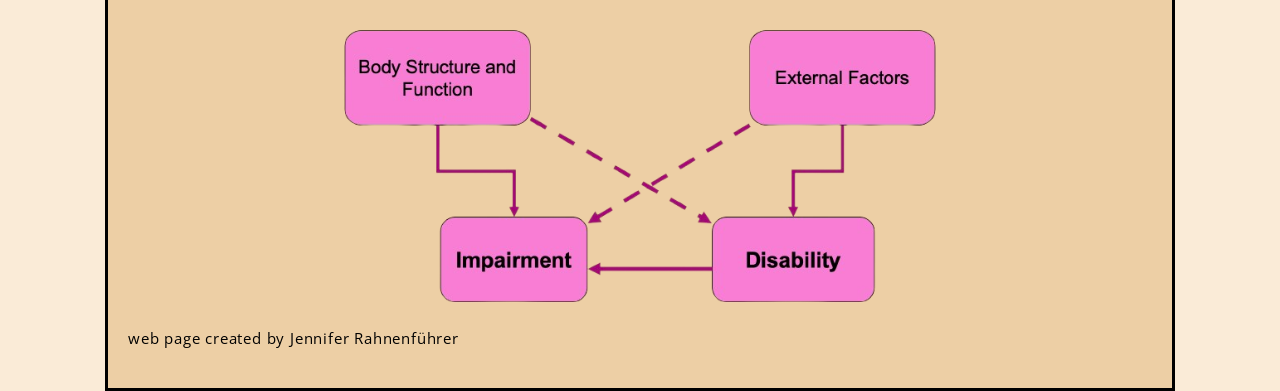
==== commit f2a4dc0a: "fixed spelling errors" ====
--- a/docs/index.html
+++ b/docs/index.html
@@ -42,11 +42,11 @@
         <h2 id="liz-crow" tabindex="-1">About Liz Crow</h2>
 
             <p>
-                Liz Crow is a Feminist and Activist in disabled people‘s movement. 
+                Liz Crow is a Feminist and Activist in the disabled people‘s movement. 
                 In the course of this she has created films, live performances and a lot more. 
                 She is the author of “including all of our lives”, which is summarized on this page.<br>
                 A brief background about Liz Crow: She became disabled when she was ten years old. 
-                When she went to university she made first encounters with dicrimination. She wanted to study medicine but was forced to leave. 
+                When she went to university she made first encounters with discrimination. She wanted to study medicine but was forced to leave. 
                 That is when she began to question her identity and rights as a disabled person.
 
             </p>
@@ -122,7 +122,7 @@
                 
                 <img 
                 src="images/social-model.png"
-                alt="Diagram of the social model of disability: There is no connection between impairment and disability. Disability results only by external factors."
+                alt="Diagram of the social model of disability: There is no connection between impairment and disability. Disability results only from external factors."
                 class="model-image"
                 />
         
@@ -163,9 +163,9 @@
                     <li>Subjective experience: individual interpretation</li>
                     <li>Social context: misinterpretation, social exclusion and discrimination</li>
                 </ul>
-                <p>Impairment at ist most basic level is purely objective and carries no intrinsic meaning. 
+                <p>Impairment at its most basic level is purely objective and carries no intrinsic meaning. 
                     It simply means that aspects of a person‘s body do not function or they function with difficulty.<br>
-                    The subjective way of impairment is based on the person experience of it rather than on how non-disabled people define impairment. <br>
+                    The subjective way of impairment is based on the person's experience of it rather than on how non-disabled people define impairment. <br>
                     The social context of impairment is the disabling part. Disability is often seen as a personal tragedy, 
                     and this reflects the social context in which disability is interpreted. 
                     People may assume that an impairment makes a person inferior, which can lead to misinterpretation, social exclusion, and discrimination. 
@@ -180,7 +180,7 @@
             
                 <p>Given all that you might wonder, why the difficulties that come with impairments are commonly ignored.
                     The problem is, that today, we have not even fully "implemented" the social model yet. A lot of our 
-                    society is still built on the medical model views. Many people fear that we might loose all progress we have made,
+                    society is still built on the medical model views. Many people fear that we might lose all progress we have made,
                     if the individual impairments gain too much attention again.<br>
                     Let's quickly summarize why the social model was recolutionary for many disabled people:</p>
 
@@ -192,20 +192,23 @@
                     </ul>
 
                 <p>But still, neither the social nor the medical model could fully explain the lived daily experience of many people.
-                    Both social barriers and the individual experience of impairment matter. Disability and Imapirment interact in many ways: <br>
+                    Both social barriers and the individual experience of impairment matter. Disability and Impairment interact in many ways: <br>
                     The disability is highly dependent on the environment and can change without a change of impairment. A disability does not 
-                    necessarily worsen if appropriate resourcfes are available for increased level of impairment. And a disability can even cause a new impairment: 
+                    necessarily worsen if appropriate resources are available for increased level of impairment. And a disability can even cause a new impairment: 
                     an excessively steep or long ramp can for example lead to new pain.
                 </p>
     
                 <img 
                 src="images/interaction-dis-imp.png"
-                alt="Flowchart that shows the connection between body stuctures, impairment, disability and external factors."
+                alt="Flowchart that shows the connection between body structures, impairment, disability and external factors."
                 class="model-image"
                 />
 
             </main>
 
+        <footer>
+            <p>web page created by Jennifer Rahnenführer</p>
+         </footer>
 
        <script>
   const sectionLinks = document.querySelectorAll('nav a[href^="#"]');
@@ -231,7 +234,5 @@
 
     </body>
 
-        <footer>
-        <p>web page created by Jennifer Rahnenführer</p>
-    </footer>
+
 </html>
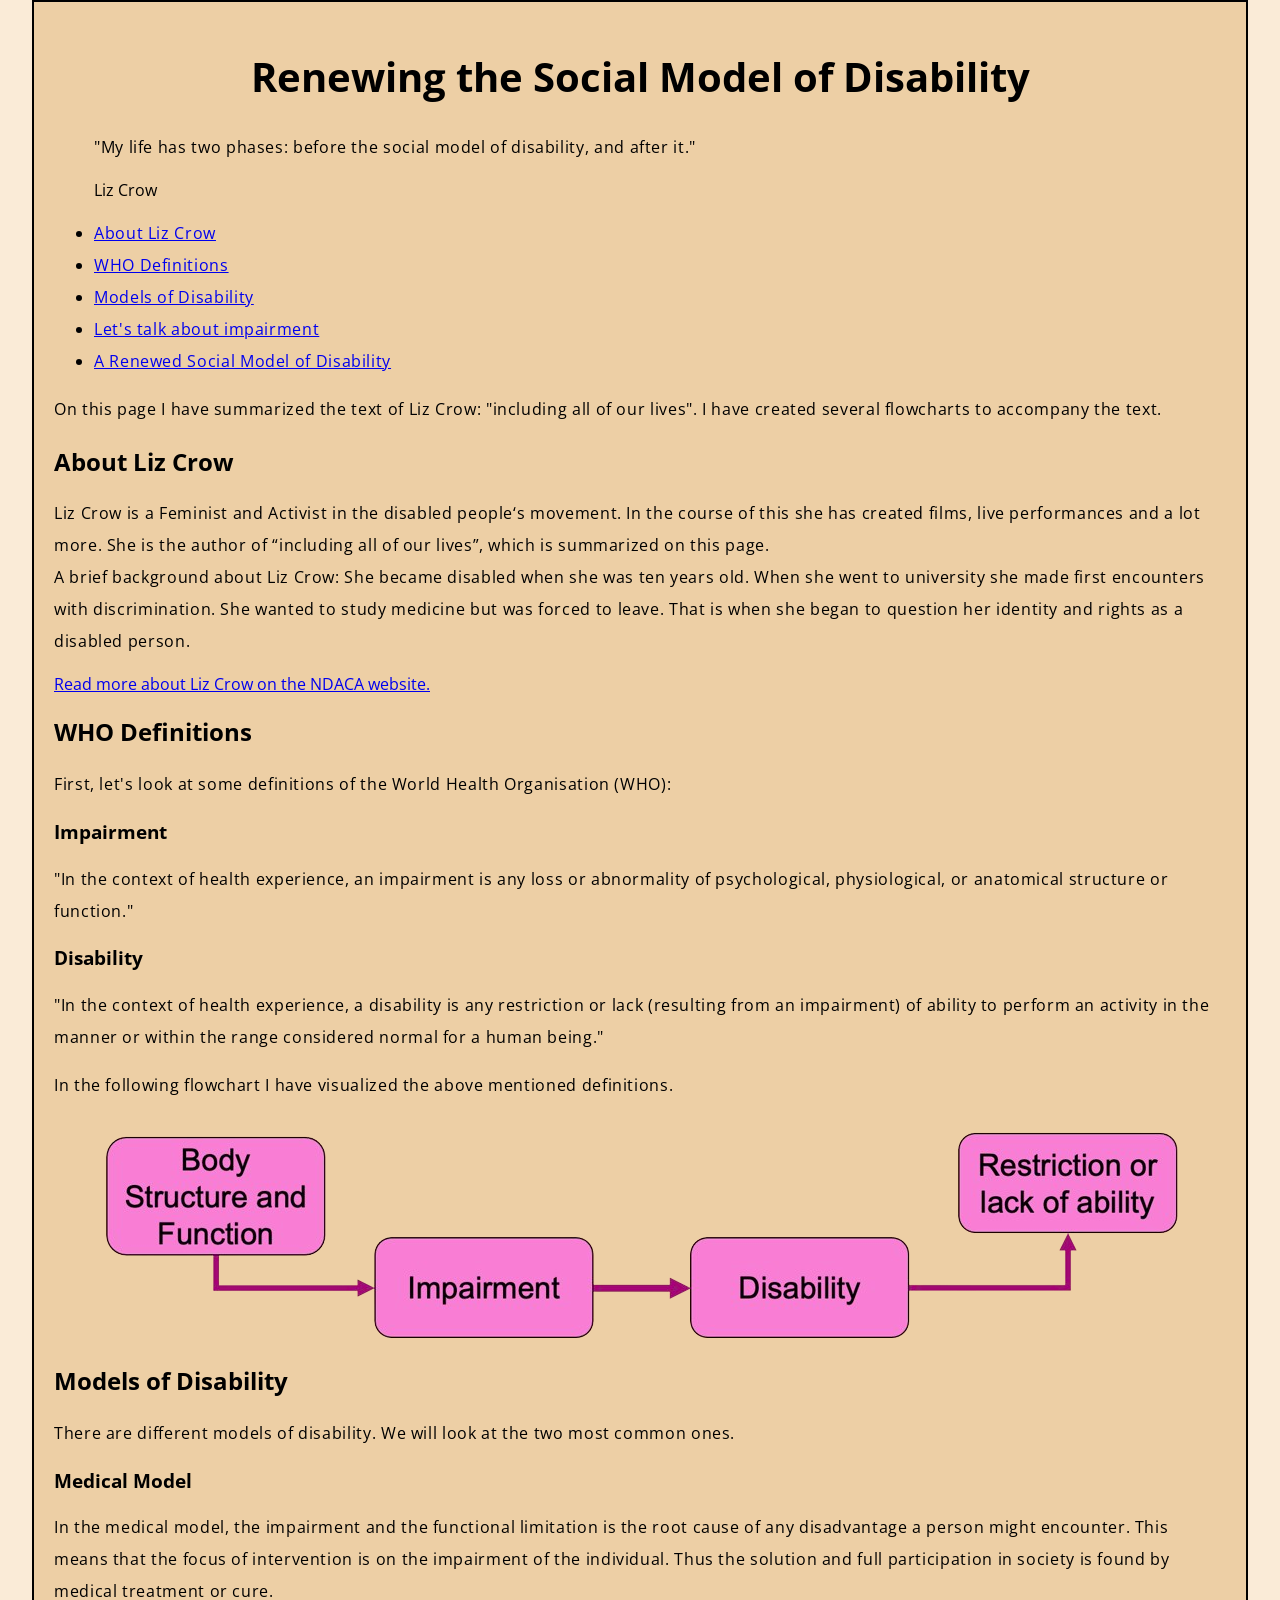
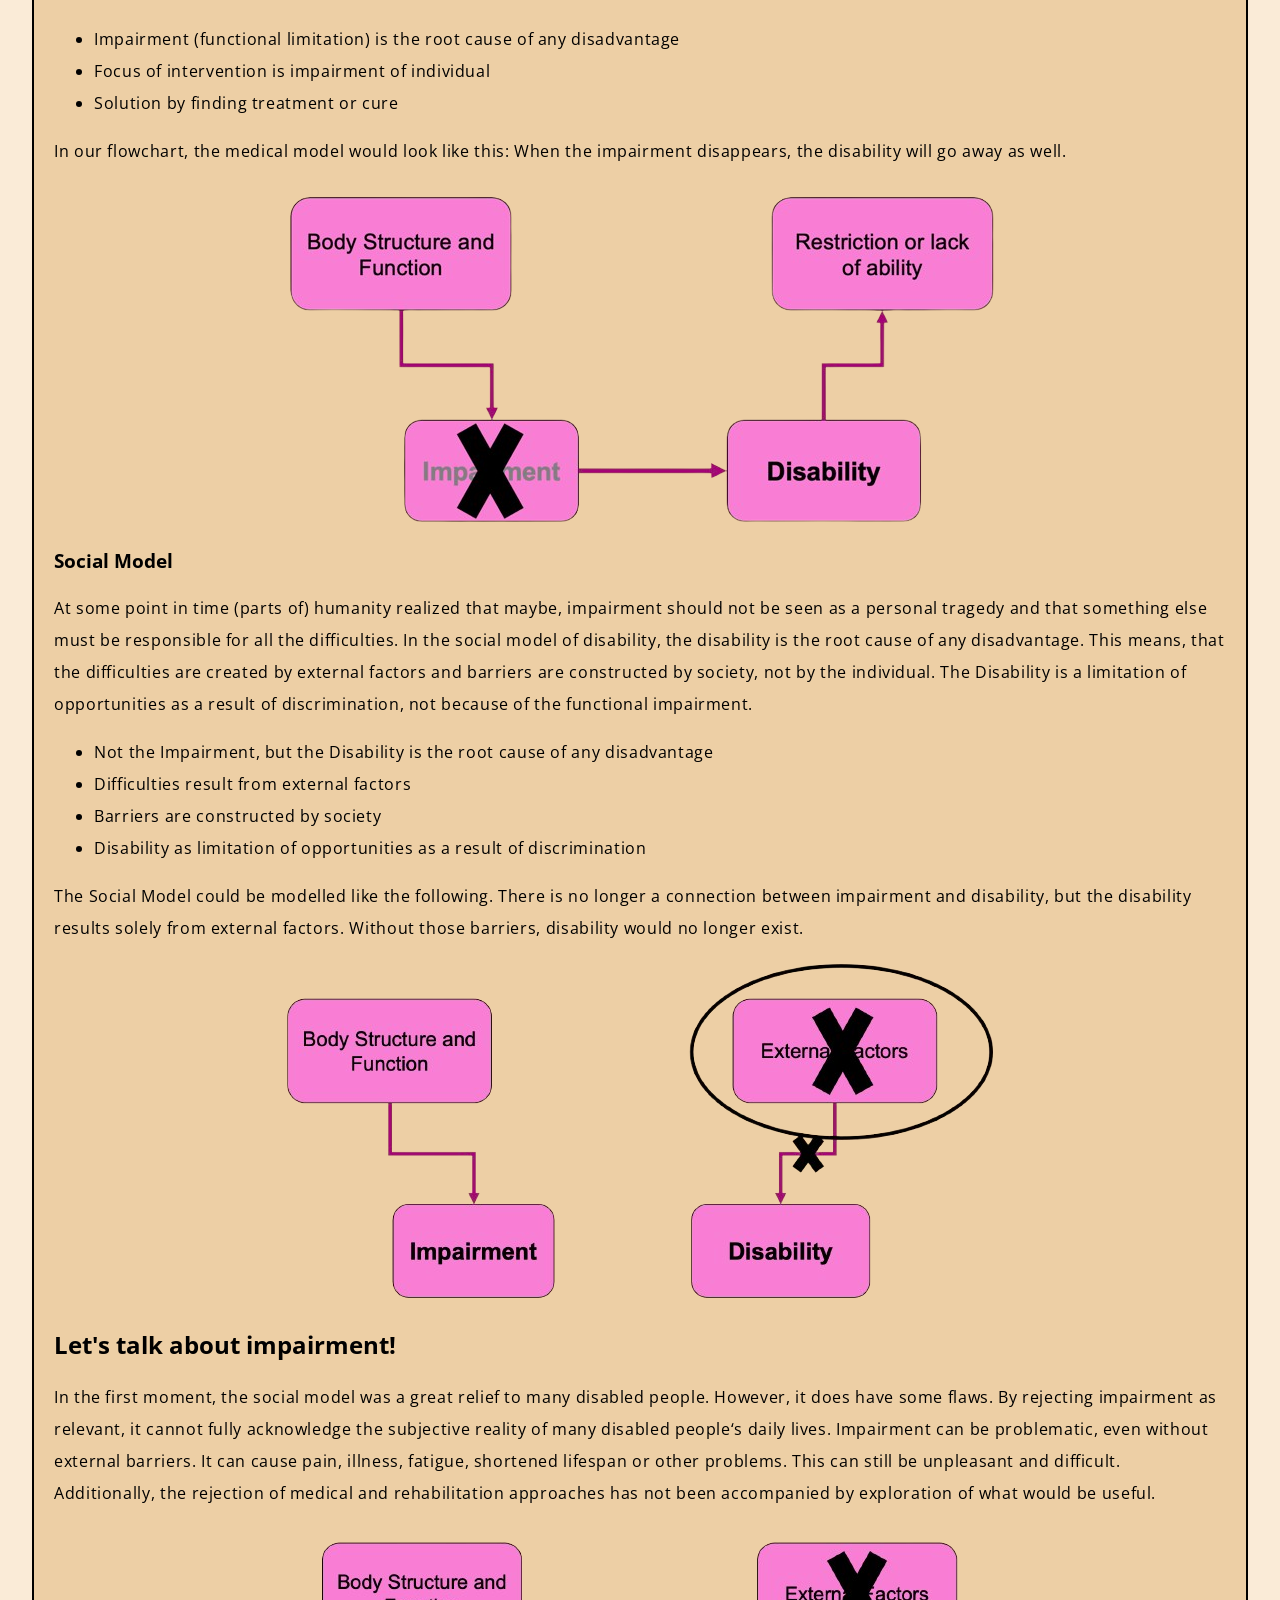
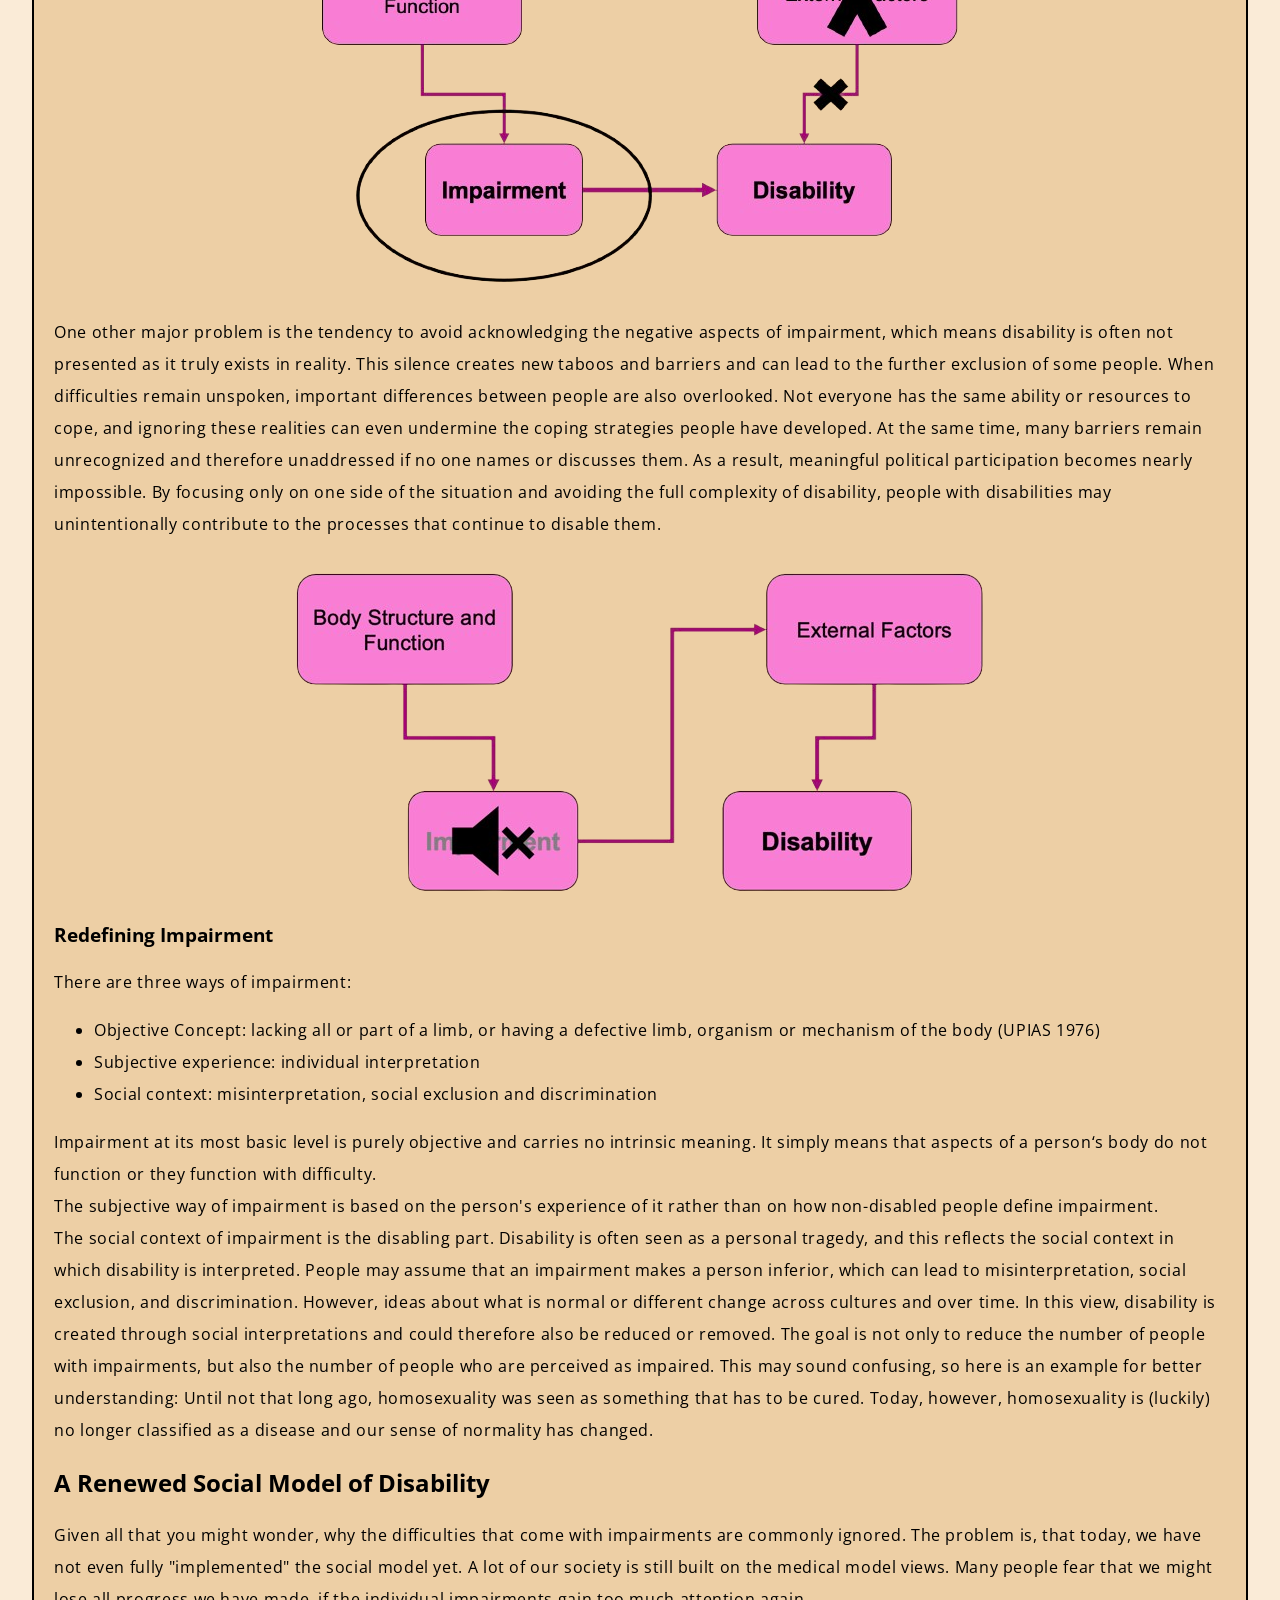
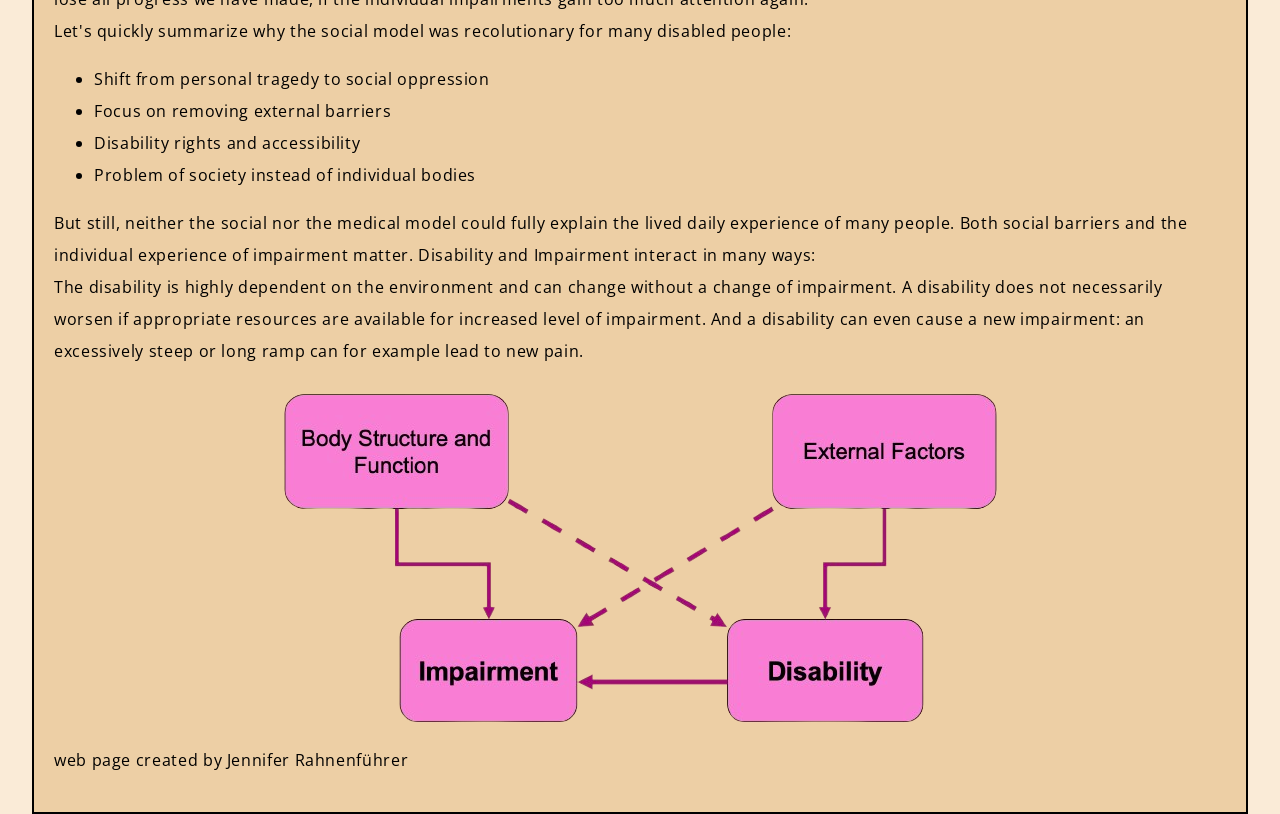
==== commit 09152746: "added meta description" ====
--- a/docs/index.html
+++ b/docs/index.html
@@ -4,6 +4,7 @@
     <head>
         <meta charset="utf-8" />
         <meta name="viewport" content="width=device-width" />
+        <meta name="description" content="Liz Crows renewed social model of disability">
         <title>Renewing the Social Model of Disability</title>
         <link href="styles/style.css" rel="stylesheet" />
         <link rel="preconnect" href="https://fonts.googleapis.com">
@@ -72,8 +73,8 @@
 
             <img 
             src="images/medical-model.png"
-            alt="Diagram of the medical model of disability: a problem in body structure or function leads to impairment, 
-            impairment leads to disability, 
+            alt="A flow chart that describes the medical model of disability: a problem in body 
+            structure or function leads to impairment, impairment leads to disability, 
             and disability is a restriction or lack of ability."
             class="model-image"
             />
--- a/docs/styles/style.css
+++ b/docs/styles/style.css
@@ -1,14 +1,18 @@
 html {
-  /* px means "pixels". The base font size is now 12 pixels high */
   font-size: 100%;
-  /* Replace PLACEHOLDER with the font-family property value you got from Google Fonts */
   font-family: OPEN SANS;
+  background-color: antiquewhite;
+}
+
+*,
+*::before,
+*::after {
+  box-sizing: border-box;
 }
 
 .model-image {
   max-width: 100%;
   height: auto;
-  width: 600px;
 }
 
 img {
@@ -19,27 +23,24 @@
 }
 
 h1 {
-  font-size: 40px;
+  font-size: 2.5rem;
   text-align: center;
+  overflow-wrap: break-word;
 }
 
 p,
 li {
-  font-size: 15px;
+  font-size: 1rem;
   line-height: 2;
-  letter-spacing: 0.8px;
-}
-
-html {
-  background-color: antiquewhite;
+  letter-spacing: 0.04rem;
 }
 
 body {
-  width: 80%;
+  width: 95%;
   margin: 0 auto;
   background-color: #edcfa5;
-  padding: 0 20px 20px 20px;
-  border: 3px solid black;
+  padding: 20px;
+  border: 2px solid black;
 }
 
 blockquote {
@@ -50,4 +51,13 @@
 h2:focus {
   outline: 2px solid #000;
   outline-offset: 4px;
+}
+
+h2,
+h3,
+p,
+li,
+blockquote,
+a {
+  overflow-wrap: break-word;
 }
